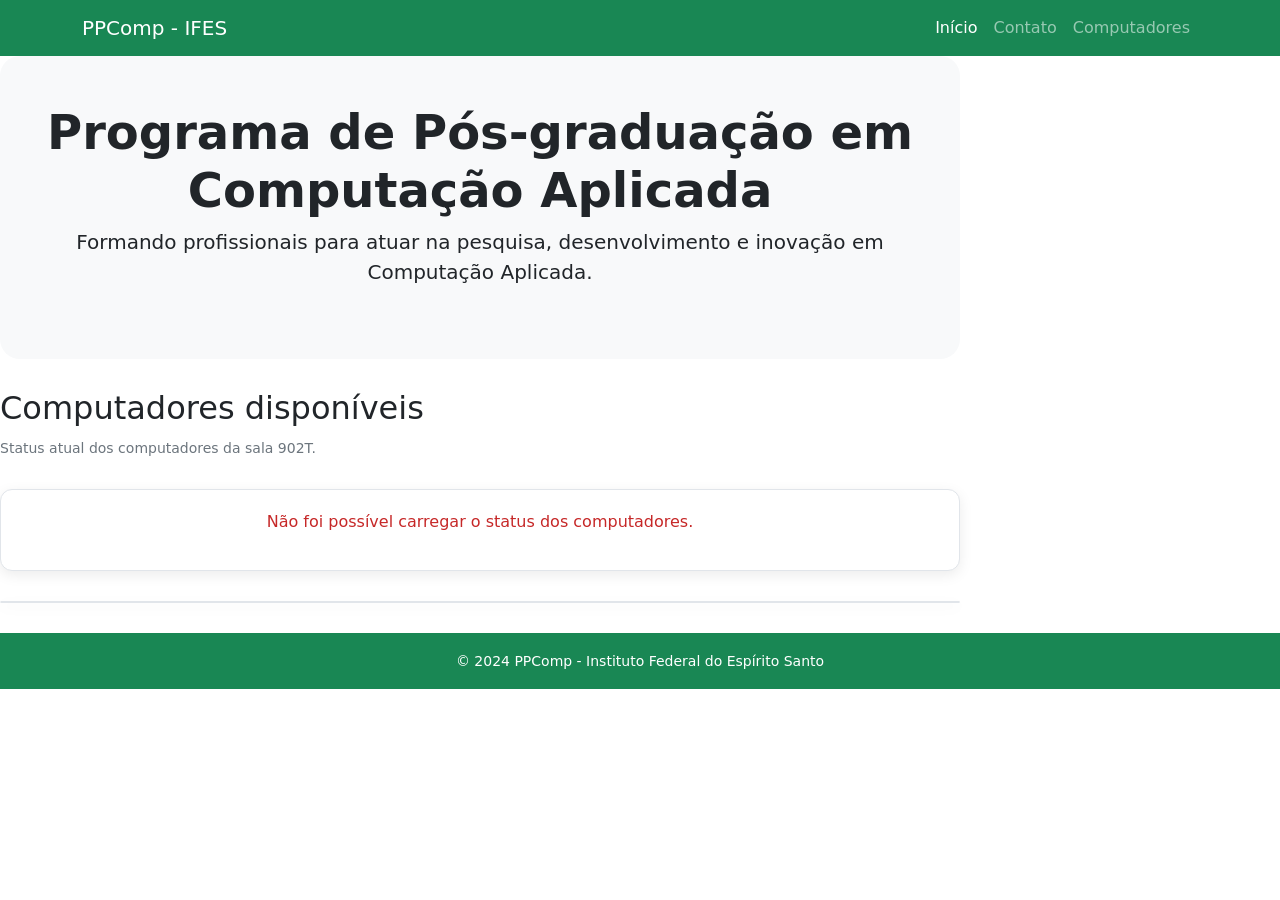
==== index.html @ d7c145d4 "Comentei os blocos anteriores e implementei a tabela de status dos computadores" ====
<!DOCTYPE html>
<html lang="pt-br">
<head>
    <meta charset="UTF-8">
    <meta name="viewport" content="width=device-width, initial-scale=1">
    <title>PPComp - Programa de Pós-graduação em Computação Aplicada</title>
    <link href="https://cdn.jsdelivr.net/npm/bootstrap@5.3.2/dist/css/bootstrap.min.css" rel="stylesheet">
    <link rel="stylesheet" href="style.css">
    <script src="scrips.js"></script>
</head>
<body>
    <!-- Navbar -->
    <nav class="navbar navbar-expand-lg navbar-dark bg-success">
        <div class="container">
            <a class="navbar-brand" href="#">
                <!-- <img src="https://ifes.edu.br/images/ifes_logo_branco.png" alt="IFES" height="32" class="me-2"> -->
                PPComp - IFES
            </a>
            <button class="navbar-toggler" type="button" data-bs-toggle="collapse" data-bs-target="#navbarNav">
                <span class="navbar-toggler-icon"></span>
            </button>
            <div class="collapse navbar-collapse" id="navbarNav">
                <ul class="navbar-nav ms-auto">
                    <li class="nav-item"><a class="nav-link active" href="#">Início</a></li>
                    <!-- <li class="nav-item"><a class="nav-link" href="#sobre">Sobre</a></li> -->
                    <!-- <li class="nav-item"><a class="nav-link" href="#docentes">Docentes</a></li> -->
                    <li class="nav-item"><a class="nav-link" href="#contato">Contato</a></li>
                    <li class="nav-item"><a class="nav-link" href="#computadores">Computadores</a></li>
                </ul>
            </div>
        </div>
    </nav>

    <!-- Hero Section -->
    <section class="bg-light py-5 text-center">
        <div class="container">
            <h1 class="display-5 fw-bold">Programa de Pós-graduação em Computação Aplicada</h1>
            <p class="lead mb-4">Formando profissionais para atuar na pesquisa, desenvolvimento e inovação em Computação Aplicada.</p>
            <!-- <a href="#sobre" class="btn btn-success btn-lg">Saiba Mais</a> -->
        </div>
    </section>

    <!-- Sobre -->
    <!-- <section id="sobre" class="py-5">
        <div class="container">
            <div class="row align-items-center">
                <div class="col-md-6 mb-4 mb-md-0">
                    <img src="https://www.ifes.edu.br/images/ifes_campus_vitoria.jpg" alt="Campus IFES" class="img-fluid rounded shadow">
                </div>
                <div class="col-md-6">
                    <h2>Sobre o PPComp</h2>
                    <p>O Programa de Pós-graduação em Computação Aplicada (PPComp) do Instituto Federal do Espírito Santo visa formar mestres capazes de atuar em pesquisa, desenvolvimento e inovação em áreas estratégicas da Computação Aplicada.</p>
                    <ul>
                        <li>Corpo docente qualificado</li>
                        <li>Linhas de pesquisa inovadoras</li>
                        <li>Infraestrutura moderna</li>
                        <li>Parcerias com empresas e instituições</li>
                    </ul>
                </div>
            </div>
        </div>
    </section> -->

    <!-- Docentes -->
    <!-- <section id="docentes" class="py-5 bg-light">
        <div class="container">
            <h2 class="mb-4 text-center">Docentes</h2>
            <div class="row row-cols-1 row-cols-md-3 g-4">
                <div class="col">
                    <div class="card h-100 text-center">
                        <img src="https://randomuser.me/api/portraits/men/32.jpg" class="card-img-top mx-auto mt-3 rounded-circle" alt="Docente 1" style="width: 100px; height: 100px; object-fit: cover;">
                        <div class="card-body">
                            <h5 class="card-title">Prof. Dr. João Silva</h5>
                            <p class="card-text">Inteligência Artificial, Aprendizado de Máquina</p>
                        </div>
                    </div>
                </div>
                <div class="col">
                    <div class="card h-100 text-center">
                        <img src="https://randomuser.me/api/portraits/women/44.jpg" class="card-img-top mx-auto mt-3 rounded-circle" alt="Docente 2" style="width: 100px; height: 100px; object-fit: cover;">
                        <div class="card-body">
                            <h5 class="card-title">Profa. Dra. Maria Souza</h5>
                            <p class="card-text">Computação Aplicada à Educação, Interação Humano-Computador</p>
                        </div>
                    </div>
                </div>
                <div class="col">
                    <div class="card h-100 text-center">
                        <img src="https://randomuser.me/api/portraits/men/54.jpg" class="card-img-top mx-auto mt-3 rounded-circle" alt="Docente 3" style="width: 100px; height: 100px; object-fit: cover;">
                        <div class="card-body">
                            <h5 class="card-title">Prof. Dr. Carlos Lima</h5>
                            <p class="card-text">Sistemas Distribuídos, Computação em Nuvem</p>
                        </div>
                    </div>
                </div>
            </div>
        </div>
    </section> -->

    <!-- Contato -->
    <!-- <section id="contato" class="py-5">
        <div class="container">
            <h2 class="mb-4 text-center">Contato</h2>
            <div class="row justify-content-center">
                <h3>ppcomp.ifes@gmail.com</h3>
                <div class="col-md-6">
                    <form>
                        <div class="mb-3">
                            <label for="nome" class="form-label">Nome</label>
                            <input type="text" class="form-control" id="nome" required>
                        </div>
                        <div class="mb-3">
                            <label for="email" class="form-label">E-mail</label>
                            <input type="email" class="form-control" id="email" required>
                        </div>
                        <div class="mb-3">
                            <label for="mensagem" class="form-label">Mensagem</label>
                            <textarea class="form-control" id="mensagem" rows="4" required></textarea>
                        </div>
                        <button type="submit" class="btn btn-success">Enviar</button>
                    </form>
                </div>
            </div>
        </div>
    </section> -->
    <section>
        <h2 class="machines-table-title">
            Computadores disponíveis
        </h2>

        <p class="machines-table-subtitle">
            Status atual dos computadores da sala 902T.
        </p>

        <div class="machines-table-container">
            <table id="machines-table">
                <thead></thead>
                <tbody></tbody>
            </table>
        </div>
        <div class="machines-table-status" id="summary-table-container">
            <table id="summary-table">
                <thead></thead>
                <tbody></tbody>
            </table>
        </div>
    </section>
    <!-- Footer -->
    <footer class="bg-success text-white text-center py-3">
        <div class="container">
            <small>&copy; 2024 PPComp - Instituto Federal do Espírito Santo</small>
        </div>
    </footer>

    <script src="https://cdn.jsdelivr.net/npm/bootstrap@5.3.2/dist/js/bootstrap.bundle.min.js"></script>
</body>
</html>
---- style.css ----
section{
    width: 75%;
    justify-self: center;
    border-radius: 20px;
}


/* ==============================
       CONTEÚDO PRINCIPAL
       ============================== */

    main {
        max-width: 1000px;
        margin: auto;
    }


    /* ==============================
       CÓDIGO
       ============================== */

    .code {
        font-family: 'Courier New', Courier, monospace;
        border: solid black 1px;
        background-color: lightgrey;
        max-width: 90%;
        margin: auto;
    }


    /* ==============================
       PRIMEIRA TABELA
       C1:J20
       ============================== */

    .machines-table-container {
        width: 100%;
        margin: 30px auto;
        overflow-x: auto;

        border: 1px solid #e1e5ea;
        border-radius: 12px;
        background: white;

        box-shadow: 0 4px 14px rgba(0, 0, 0, 0.08);
    }

    #machines-table {
        width: 100%;
        border-collapse: collapse;

        font-family: Arial, Helvetica, sans-serif;
        font-size: 14px;
    }

    #machines-table thead {
        background-color: #343a40;
        color: white;
    }

    #machines-table th {
        padding: 13px 9px;
        text-align: center;
        font-weight: 600;
        white-space: nowrap;
    }

    #machines-table td {
        padding: 11px 9px;
        text-align: center;

        border-top: 1px solid #e9ecef;
        border-left: none;
        border-right: none;

        white-space: nowrap;
    }

    #machines-table tbody tr {
        transition: background-color 0.15s ease;
    }

    #machines-table tbody tr:nth-child(even) {
        background-color: #fafbfc;
    }

    #machines-table tbody tr:hover {
        background-color: #f1f3f5;
    }


    /* ==============================
       STATUS "ATIVO"
       ============================== */

    #machines-table .status-active {
        color: #218838;
        background-color: #d5ffd5;
        font-weight: 600;
    }


    /* ==============================
       SEGUNDA TABELA
       A22:B26
       ============================== */

    #summary-table-container {
        width: 100%;
        margin: 30px auto;
        overflow-x: auto;

        border: 1px solid #e1e5ea;
        border-radius: 12px;
        background: white;

        box-shadow: 0 4px 14px rgba(0, 0, 0, 0.08);
    }

    #summary-table {
        width: 100%;
        border-collapse: collapse;

        font-family: Arial, Helvetica, sans-serif;
        font-size: 14px;

    }

    #summary-table thead {
        background-color: #343a40;
        color: white;
    }

    #summary-table th {
        padding: 13px 12px;
        text-align: center;
        font-weight: 600;
    }

    #summary-table td {
        padding: 11px 12px;
        text-align: center;

        border-top: 1px solid #e9ecef;
    }

    #summary-table tbody tr:nth-child(even) {
        background-color: #fafbfc;
    }

    #summary-table tbody tr:hover {
        background-color: #f1f3f5;
    }


    /* ==============================
       TÍTULOS
       ============================== */

    .machines-table-title {
        margin-top: 30px;
        margin-bottom: 10px;
    }

    .machines-table-subtitle {
        color: #6c757d;
        margin-bottom: 15px;
        font-size: 14px;
    }


    /* ==============================
       RESPONSIVIDADE
       ============================== */

    @media (max-width: 768px) {

        .machines-table-container,
        #summary-table-container {
            margin-left: 0;
            margin-right: 0;
            border-radius: 8px;
        }

        #machines-table,
        #summary-table {
            font-size: 13px;
        }

        #machines-table th,
        #machines-table td,
        #summary-table th,
        #summary-table td {
            padding: 9px 10px;
        }
    }
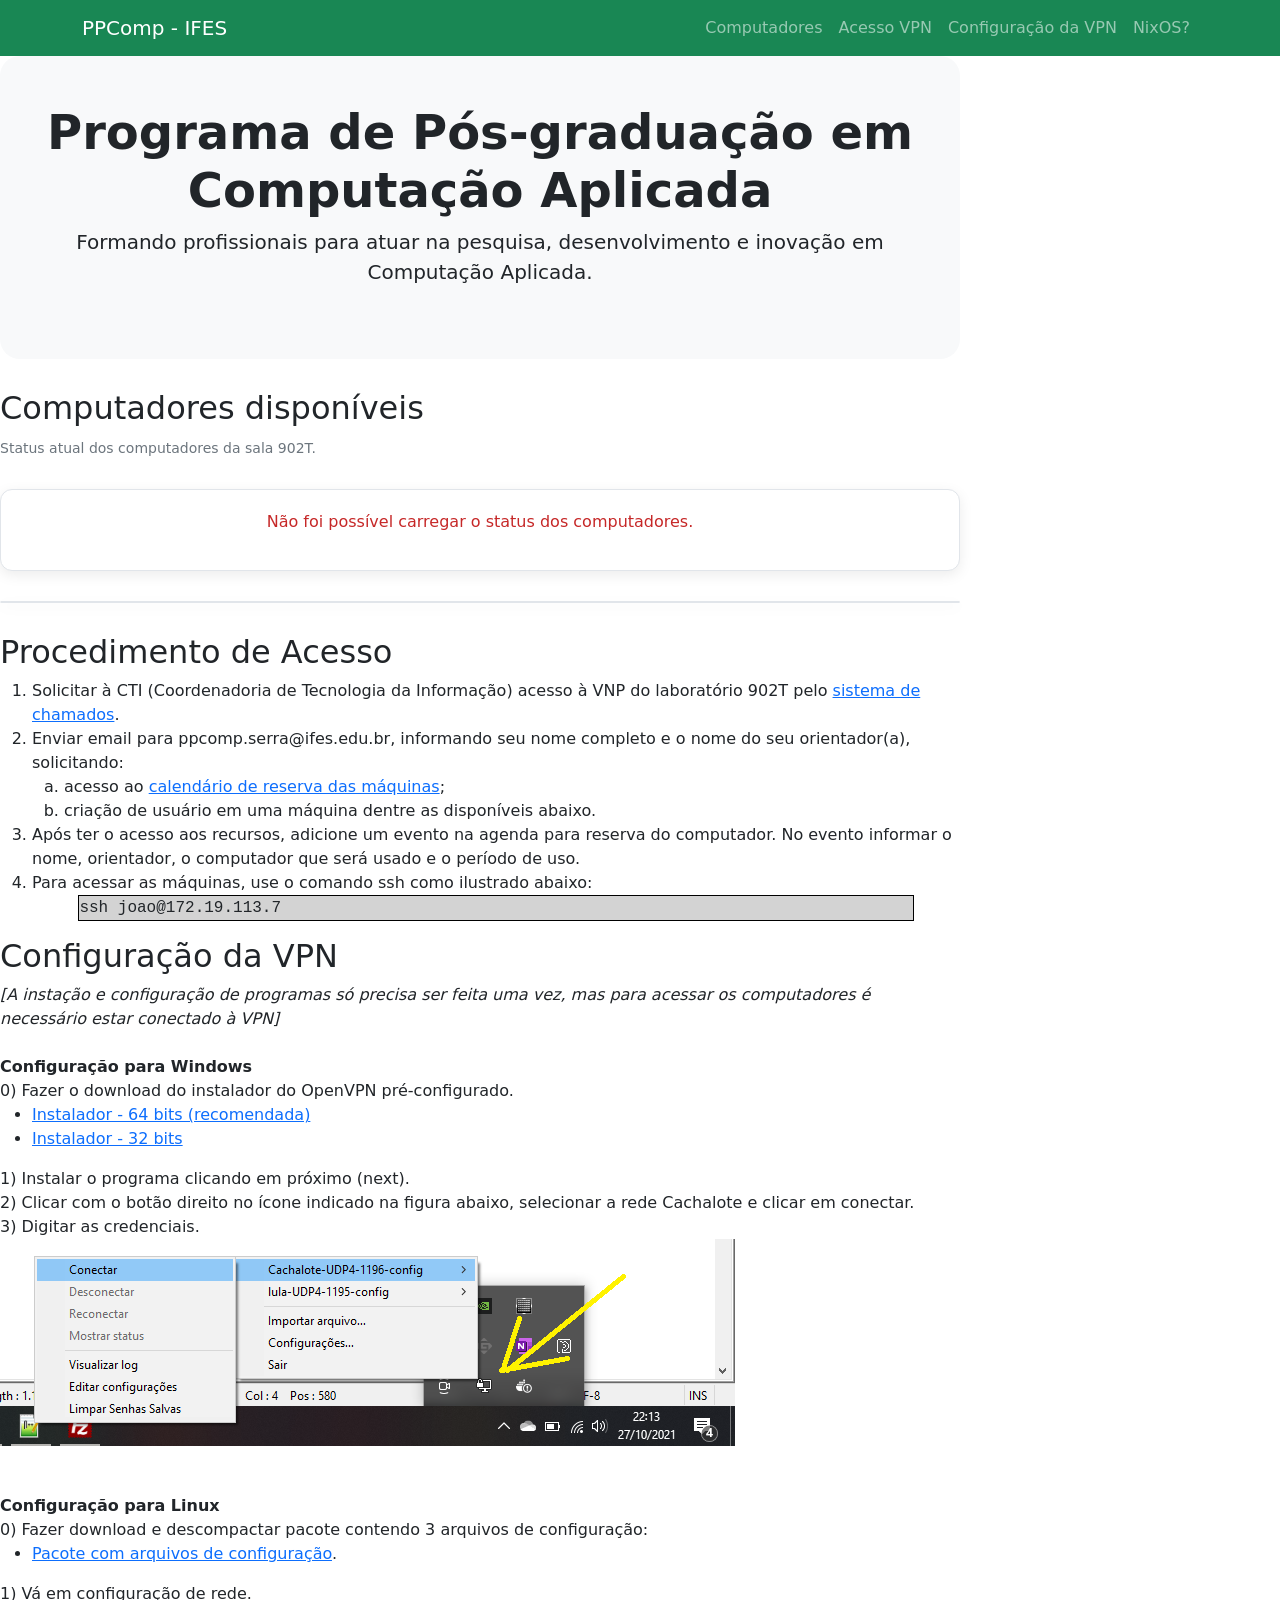
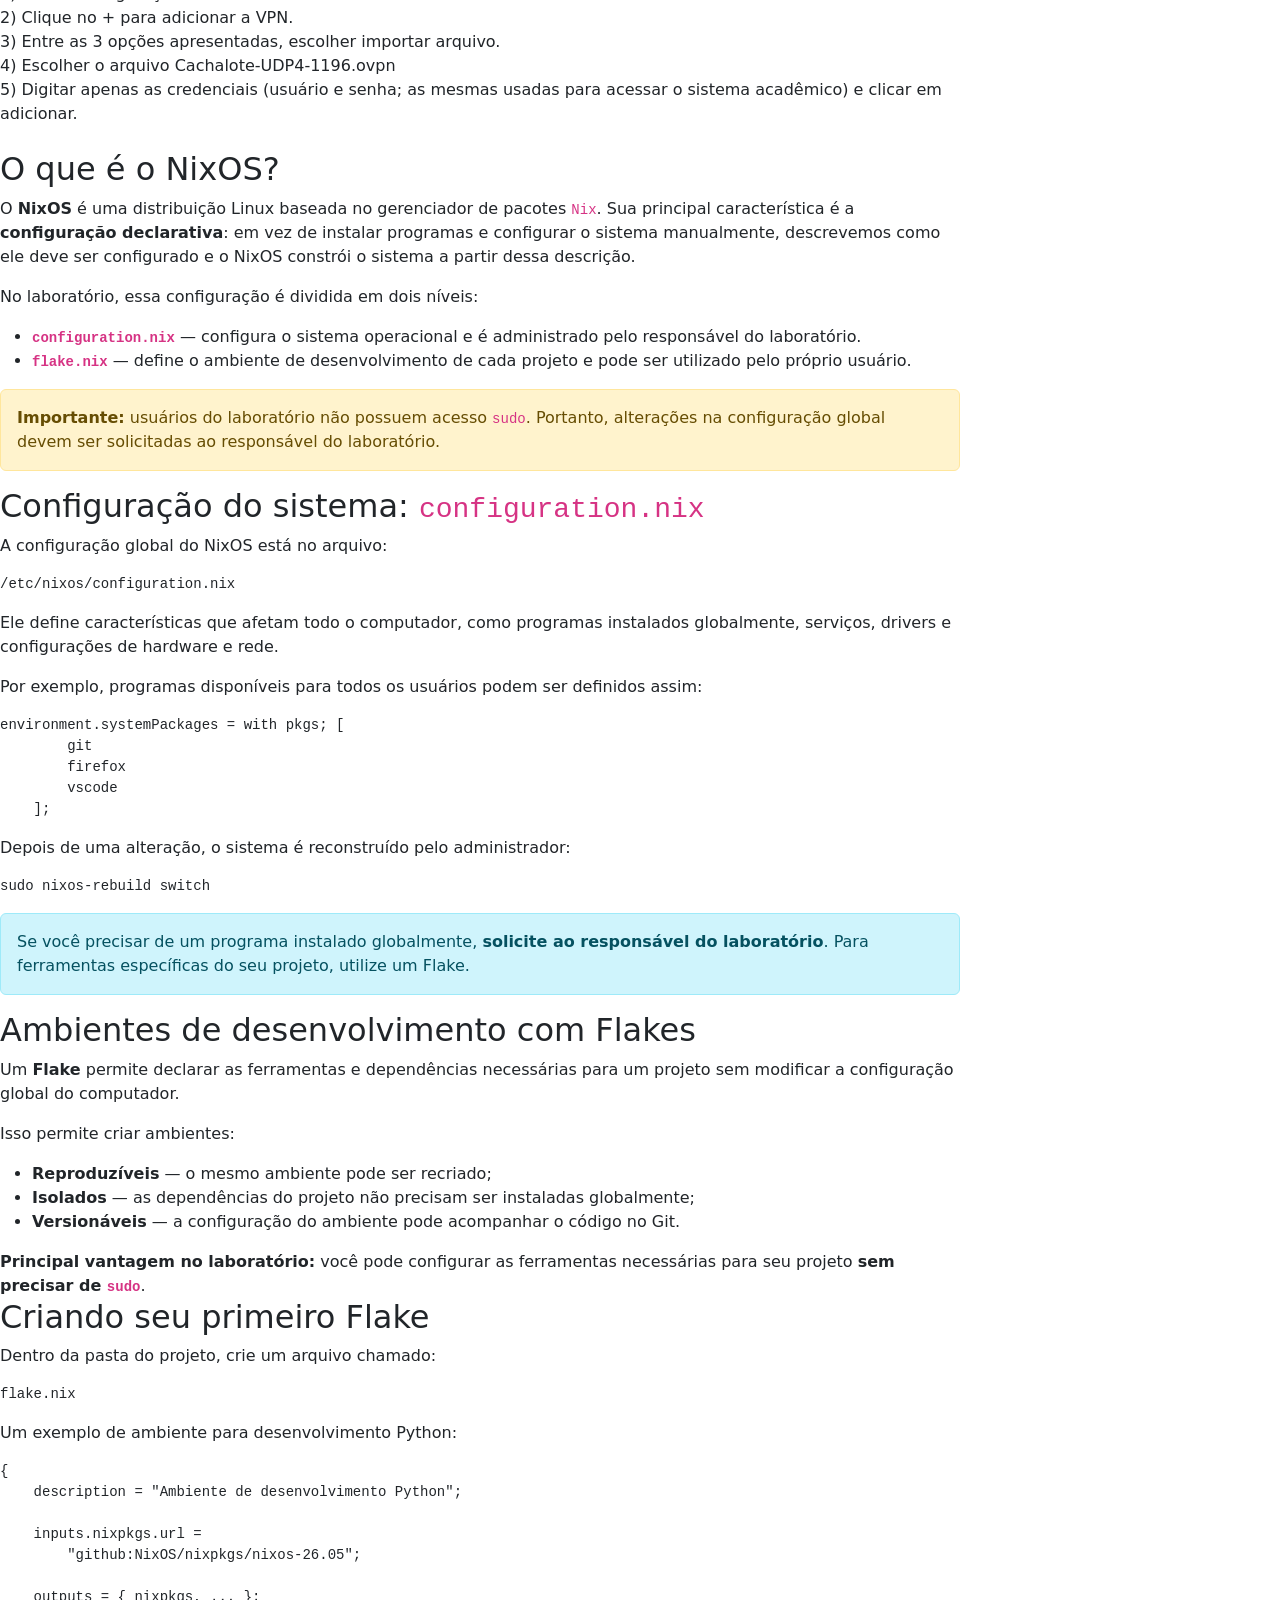
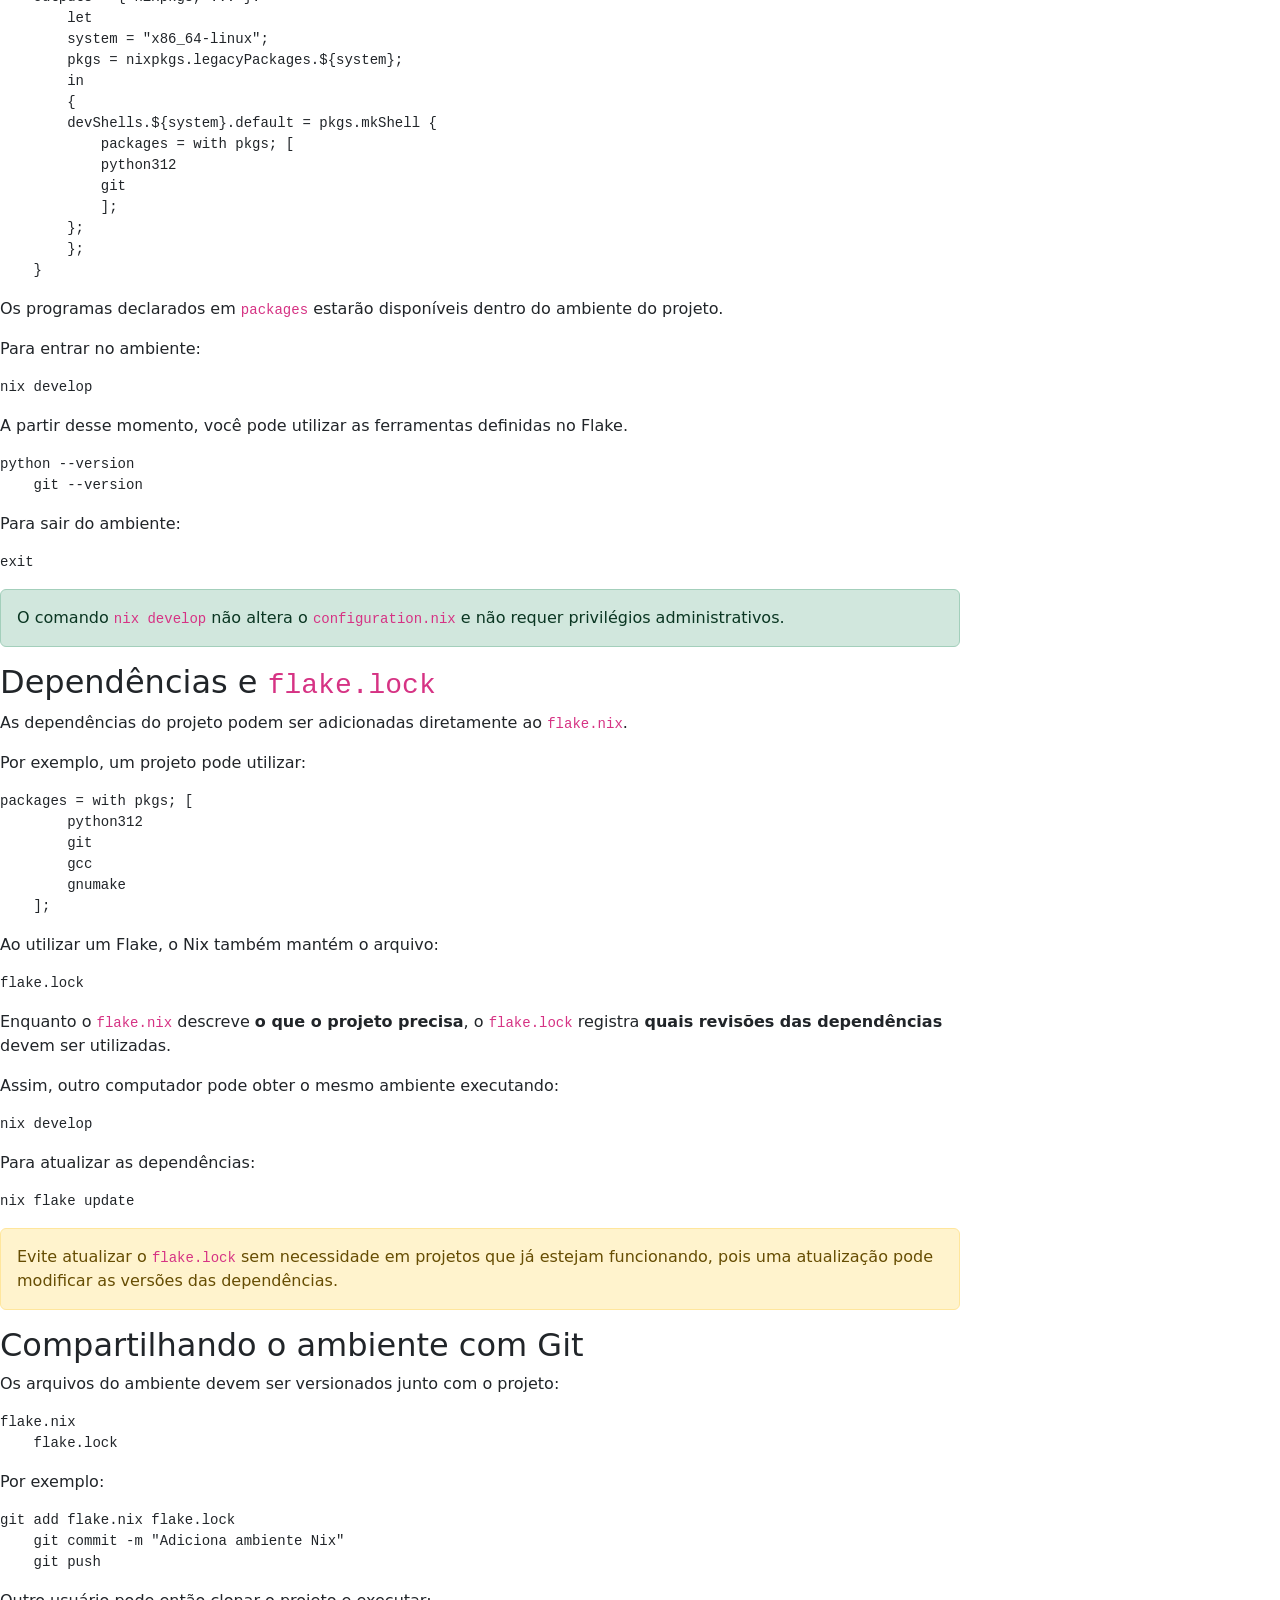
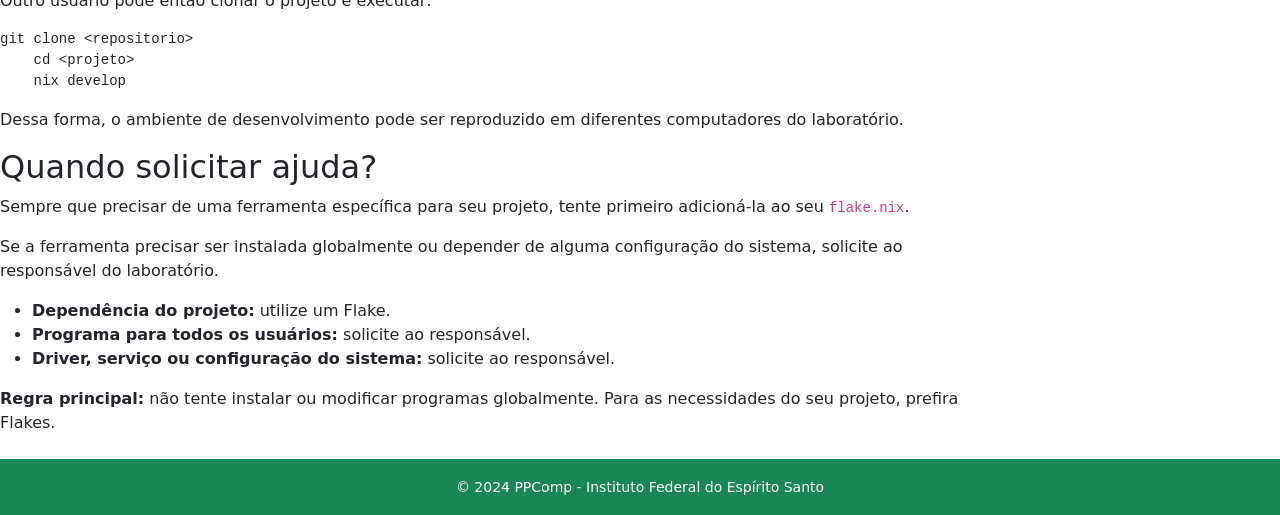
==== commit ddb5f58e: "adição de arquivos e imagens ao repositório, adição procedimentos de acesso à VPN, configuração e tu" ====
--- a/index.html
+++ b/index.html
@@ -21,11 +21,14 @@
             </button>
             <div class="collapse navbar-collapse" id="navbarNav">
                 <ul class="navbar-nav ms-auto">
-                    <li class="nav-item"><a class="nav-link active" href="#">Início</a></li>
+                    <!-- <li class="nav-item"><a class="nav-link active" href="#">Início</a></li> -->
                     <!-- <li class="nav-item"><a class="nav-link" href="#sobre">Sobre</a></li> -->
                     <!-- <li class="nav-item"><a class="nav-link" href="#docentes">Docentes</a></li> -->
-                    <li class="nav-item"><a class="nav-link" href="#contato">Contato</a></li>
-                    <li class="nav-item"><a class="nav-link" href="#computadores">Computadores</a></li>
+                    <!-- <li class="nav-item"><a class="nav-link" href="#contato">Contato</a></li> -->
+                    <li class="nav-item"><a class="nav-link" href="#status">Computadores</a></li>
+                    <li class="nav-item"><a class="nav-link" href="#acesso_vpn">Acesso VPN</a></li>
+                    <li class="nav-item"><a class="nav-link" href="#configuração_vpn">Configuração da VPN</a></li>
+                    <li class="nav-item"><a class="nav-link" href="#NixOS">NixOS?</a></li>
                 </ul>
             </div>
         </div>
@@ -123,7 +126,7 @@
             </div>
         </div>
     </section> -->
-    <section>
+    <section id="status">
         <h2 class="machines-table-title">
             Computadores disponíveis
         </h2>
@@ -145,6 +148,380 @@
             </table>
         </div>
     </section>
+
+    <section id="acesso_vpn">
+        <div class="row">
+            <div class="col-md-12">
+                <h2> Procedimento de Acesso </h2>
+                <ol>
+                    <li>Solicitar à CTI (Coordenadoria de Tecnologia da Informação) acesso à VNP do
+                        laboratório 902T pelo <a href="https://helpdesk.serra.ifes.edu.br/">sistema de
+                            chamados</a>.</li>
+                    <li>Enviar email para ppcomp.serra@ifes.edu.br, informando seu nome completo e o nome do
+                        seu orientador(a), solicitando:
+                        <ol style="list-style-type: lower-alpha">
+                            <li>acesso ao <a href="https://calendar.google.com/calendar/u/0?cid=azRyM2hwcWE0OWlzaHU0c3ZwbjljOTFrbXNAZ3JvdXAuY2FsZW5kYXIuZ29vZ2xlLmNvbQ">calendário de reserva das máquinas</a>;</li>
+                            <li>criação de usuário em uma máquina dentre as disponíveis abaixo.</li>
+                        </ol>
+                    </li>
+                    <li>Após ter o acesso aos recursos, adicione um evento na agenda para reserva do computador.
+                        No evento informar o nome, orientador, o computador que será usado e o período de uso.</li>
+                    <li>Para acessar as máquinas, use o comando ssh como ilustrado abaixo: <br>
+                        <div class="code">
+                            ssh joao@172.19.113.7
+                        </div>
+                    </li>
+                </ol>
+            </div>
+        </div>
+    </section>
+
+    <section id="configuração_vpn">
+        <div class="row">
+            <div class="col-md-12">
+                <h2> Configuração da VPN </h2>
+                <i>[A instação e configuração de programas só precisa ser feita uma vez, mas para acessar os
+                    computadores é
+                    necessário estar conectado à VPN]</i>
+                <br>
+                <br>
+                <b> Configuração para Windows </b> <br>
+                0) Fazer o download do instalador do OpenVPN pré-configurado. <br>
+                <ul>
+                    <li><a href="files/openvpn-Cachalote-UDP4-1196-install-2.5.2-I601-amd64.exe">Instalador
+                            -
+                            64 bits (recomendada)</a></li>
+                    <li><a href="files/openvpn-Cachalote-UDP4-1196-install-2.5.2-I601-x86.exe">Instalador
+                            -
+                            32 bits</a></li>
+                </ul>
+                1) Instalar o programa clicando em próximo (next). <br>
+                2) Clicar com o botão direito no ícone indicado na figura abaixo, selecionar a rede
+                Cachalote e clicar em
+                conectar. <br>
+                3) Digitar as credenciais. <br>
+                <img src="images/conexao-openvpn.png"> <br>
+            </div>
+        </div>
+
+        <br>
+        <br>
+
+        <div class="row">
+            <div class="col-md-12">
+                <b> Configuração para Linux </b> <br>
+                0) Fazer download e descompactar pacote contendo 3 arquivos de configuração: <br>
+                <ul>
+                    <li><a href="files/OpenVPN%20Lab%20902T.7z">Pacote com arquivos de
+                            configuração</a>. </li>
+                </ul>
+                1) Vá em configuração de rede. <br>
+                2) Clique no + para adicionar a VPN. <br>
+                3) Entre as 3 opções apresentadas, escolher importar arquivo. <br>
+                4) Escolher o arquivo Cachalote-UDP4-1196.ovpn <br>
+                5) Digitar apenas as credenciais (usuário e senha; as mesmas usadas para acessar o sistema
+                acadêmico) e clicar
+                em adicionar. <br>
+            </div>
+        </div>
+        <br>
+    </section>
+
+    <section id="NixOS">
+        <h2>O que é o NixOS?</h2>
+
+        <p>
+            O <strong>NixOS</strong> é uma distribuição Linux baseada no
+            gerenciador de pacotes <code>Nix</code>. Sua principal característica
+            é a <strong>configuração declarativa</strong>: em vez de instalar
+            programas e configurar o sistema manualmente, descrevemos como ele
+            deve ser configurado e o NixOS constrói o sistema a partir dessa
+            descrição.
+        </p>
+
+        <p>
+            No laboratório, essa configuração é dividida em dois níveis:
+        </p>
+
+        <ul>
+            <li>
+                <strong><code>configuration.nix</code></strong> —
+                configura o sistema operacional e é administrado pelo responsável
+                do laboratório.
+            </li>
+
+            <li>
+                <strong><code>flake.nix</code></strong> —
+                define o ambiente de desenvolvimento de cada projeto e pode ser
+                utilizado pelo próprio usuário.
+            </li>
+        </ul>
+
+        <div class="alert alert-warning">
+            <strong>Importante:</strong>
+            usuários do laboratório não possuem acesso <code>sudo</code>.
+            Portanto, alterações na configuração global devem ser solicitadas
+            ao responsável do laboratório.
+        </div>
+    </section>
+
+
+    <section>
+        <h2>Configuração do sistema: <code>configuration.nix</code></h2>
+
+        <p>
+            A configuração global do NixOS está no arquivo:
+        </p>
+
+        <pre><code>/etc/nixos/configuration.nix</code></pre>
+
+        <p>
+            Ele define características que afetam todo o computador, como
+            programas instalados globalmente, serviços, drivers e configurações
+            de hardware e rede.
+        </p>
+
+        <p>
+            Por exemplo, programas disponíveis para todos os usuários podem ser
+            definidos assim:
+        </p>
+
+        <pre><code>environment.systemPackages = with pkgs; [
+        git
+        firefox
+        vscode
+    ];</code></pre>
+
+        <p>
+            Depois de uma alteração, o sistema é reconstruído pelo administrador:
+        </p>
+
+        <pre><code>sudo nixos-rebuild switch</code></pre>
+
+        <div class="alert alert-info">
+            Se você precisar de um programa instalado globalmente,
+            <strong>solicite ao responsável do laboratório</strong>.
+            Para ferramentas específicas do seu projeto, utilize um Flake.
+        </div>
+    </section>
+
+
+    <section>
+        <h2>Ambientes de desenvolvimento com Flakes</h2>
+
+        <p>
+            Um <strong>Flake</strong> permite declarar as ferramentas e
+            dependências necessárias para um projeto sem modificar a configuração
+            global do computador.
+        </p>
+
+        <p>
+            Isso permite criar ambientes:
+        </p>
+
+        <ul>
+            <li><strong>Reproduzíveis</strong> — o mesmo ambiente pode ser recriado;</li>
+            <li><strong>Isolados</strong> — as dependências do projeto não precisam ser instaladas globalmente;</li>
+            <li><strong>Versionáveis</strong> — a configuração do ambiente pode acompanhar o código no Git.</li>
+        </ul>
+
+        <div class="key-point">
+            <strong>Principal vantagem no laboratório:</strong>
+            você pode configurar as ferramentas necessárias para seu projeto
+            <strong>sem precisar de <code>sudo</code></strong>.
+        </div>
+    </section>
+
+
+    <section>
+        <h2>Criando seu primeiro Flake</h2>
+
+        <p>
+            Dentro da pasta do projeto, crie um arquivo chamado:
+        </p>
+
+        <pre><code>flake.nix</code></pre>
+
+        <p>
+            Um exemplo de ambiente para desenvolvimento Python:
+        </p>
+
+        <pre><code>{
+    description = "Ambiente de desenvolvimento Python";
+
+    inputs.nixpkgs.url =
+        "github:NixOS/nixpkgs/nixos-26.05";
+
+    outputs = { nixpkgs, ... }:
+        let
+        system = "x86_64-linux";
+        pkgs = nixpkgs.legacyPackages.${system};
+        in
+        {
+        devShells.${system}.default = pkgs.mkShell {
+            packages = with pkgs; [
+            python312
+            git
+            ];
+        };
+        };
+    }</code></pre>
+
+        <p>
+            Os programas declarados em <code>packages</code> estarão disponíveis
+            dentro do ambiente do projeto.
+        </p>
+
+        <p>
+            Para entrar no ambiente:
+        </p>
+
+        <pre><code>nix develop</code></pre>
+
+        <p>
+            A partir desse momento, você pode utilizar as ferramentas definidas
+            no Flake.
+        </p>
+
+        <pre><code>python --version
+    git --version</code></pre>
+
+        <p>
+            Para sair do ambiente:
+        </p>
+
+        <pre><code>exit</code></pre>
+
+        <div class="alert alert-success">
+            O comando <code>nix develop</code> não altera o
+            <code>configuration.nix</code> e não requer privilégios administrativos.
+        </div>
+    </section>
+
+
+    <section>
+        <h2>Dependências e <code>flake.lock</code></h2>
+
+        <p>
+            As dependências do projeto podem ser adicionadas diretamente ao
+            <code>flake.nix</code>.
+        </p>
+
+        <p>
+            Por exemplo, um projeto pode utilizar:
+        </p>
+
+        <pre><code>packages = with pkgs; [
+        python312
+        git
+        gcc
+        gnumake
+    ];</code></pre>
+
+        <p>
+            Ao utilizar um Flake, o Nix também mantém o arquivo:
+        </p>
+
+        <pre><code>flake.lock</code></pre>
+
+        <p>
+            Enquanto o <code>flake.nix</code> descreve <strong>o que o projeto
+            precisa</strong>, o <code>flake.lock</code> registra
+            <strong>quais revisões das dependências</strong> devem ser utilizadas.
+        </p>
+
+        <p>
+            Assim, outro computador pode obter o mesmo ambiente executando:
+        </p>
+
+        <pre><code>nix develop</code></pre>
+
+        <p>
+            Para atualizar as dependências:
+        </p>
+
+        <pre><code>nix flake update</code></pre>
+
+        <div class="alert alert-warning">
+            Evite atualizar o <code>flake.lock</code> sem necessidade em projetos
+            que já estejam funcionando, pois uma atualização pode modificar as
+            versões das dependências.
+        </div>
+    </section>
+
+
+    <section>
+        <h2>Compartilhando o ambiente com Git</h2>
+
+        <p>
+            Os arquivos do ambiente devem ser versionados junto com o projeto:
+        </p>
+
+        <pre><code>flake.nix
+    flake.lock</code></pre>
+
+        <p>
+            Por exemplo:
+        </p>
+
+        <pre><code>git add flake.nix flake.lock
+    git commit -m "Adiciona ambiente Nix"
+    git push</code></pre>
+
+        <p>
+            Outro usuário pode então clonar o projeto e executar:
+        </p>
+
+        <pre><code>git clone &lt;repositorio&gt;
+    cd &lt;projeto&gt;
+    nix develop</code></pre>
+
+        <p>
+            Dessa forma, o ambiente de desenvolvimento pode ser reproduzido em
+            diferentes computadores do laboratório.
+        </p>
+    </section>
+
+
+    <section>
+        <h2>Quando solicitar ajuda?</h2>
+
+        <p>
+            Sempre que precisar de uma ferramenta específica para seu projeto,
+            tente primeiro adicioná-la ao seu <code>flake.nix</code>.
+        </p>
+
+        <p>
+            Se a ferramenta precisar ser instalada globalmente ou depender de
+            alguma configuração do sistema, solicite ao responsável do laboratório.
+        </p>
+
+        <ul>
+            <li>
+                <strong>Dependência do projeto:</strong>
+                utilize um Flake.
+            </li>
+
+            <li>
+                <strong>Programa para todos os usuários:</strong>
+                solicite ao responsável.
+            </li>
+
+            <li>
+                <strong>Driver, serviço ou configuração do sistema:</strong>
+                solicite ao responsável.
+            </li>
+        </ul>
+
+        <div class="key-point">
+            <strong>Regra principal:</strong>
+            não tente instalar ou modificar programas globalmente.
+            Para as necessidades do seu projeto, prefira Flakes.
+        </div>
+        <br>
+    </section>
+
+
     <!-- Footer -->
     <footer class="bg-success text-white text-center py-3">
         <div class="container">
@@ -154,4 +531,4 @@
 
     <script src="https://cdn.jsdelivr.net/npm/bootstrap@5.3.2/dist/js/bootstrap.bundle.min.js"></script>
 </body>
-</html>
+</html>
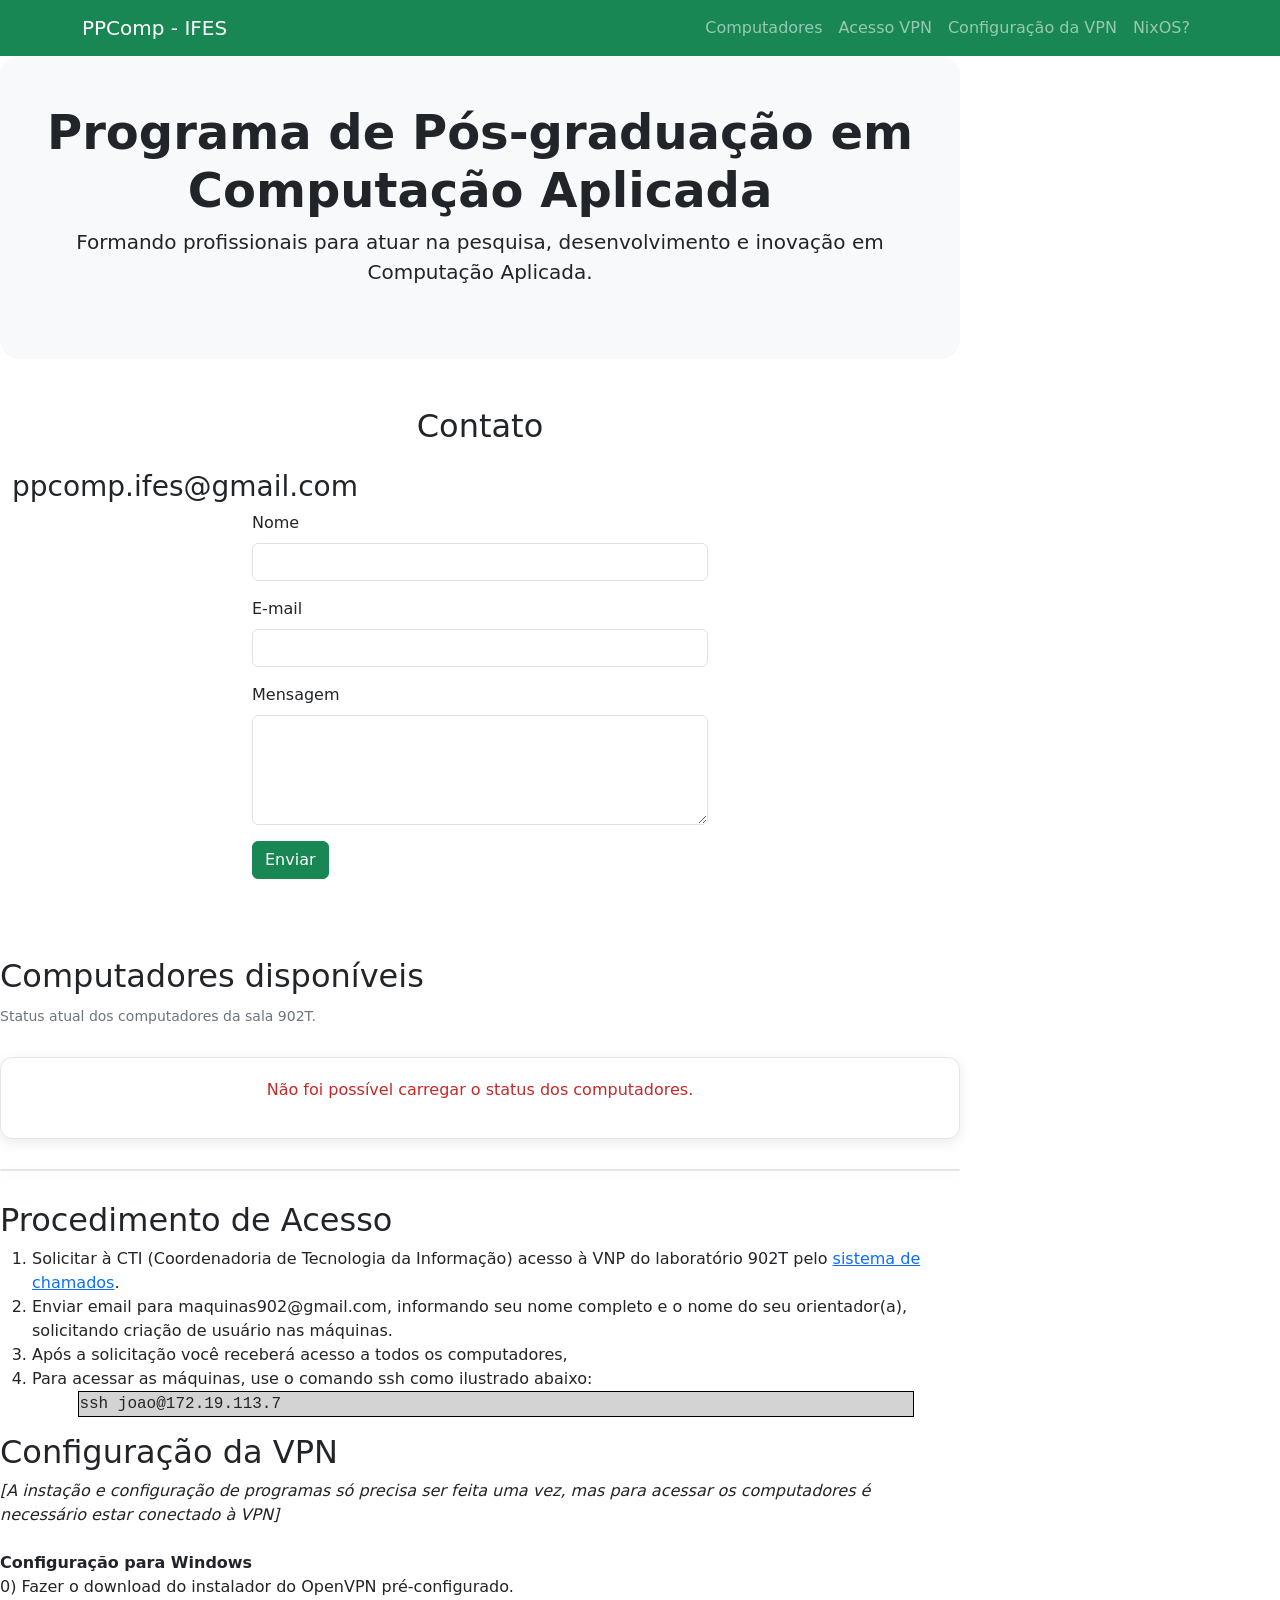
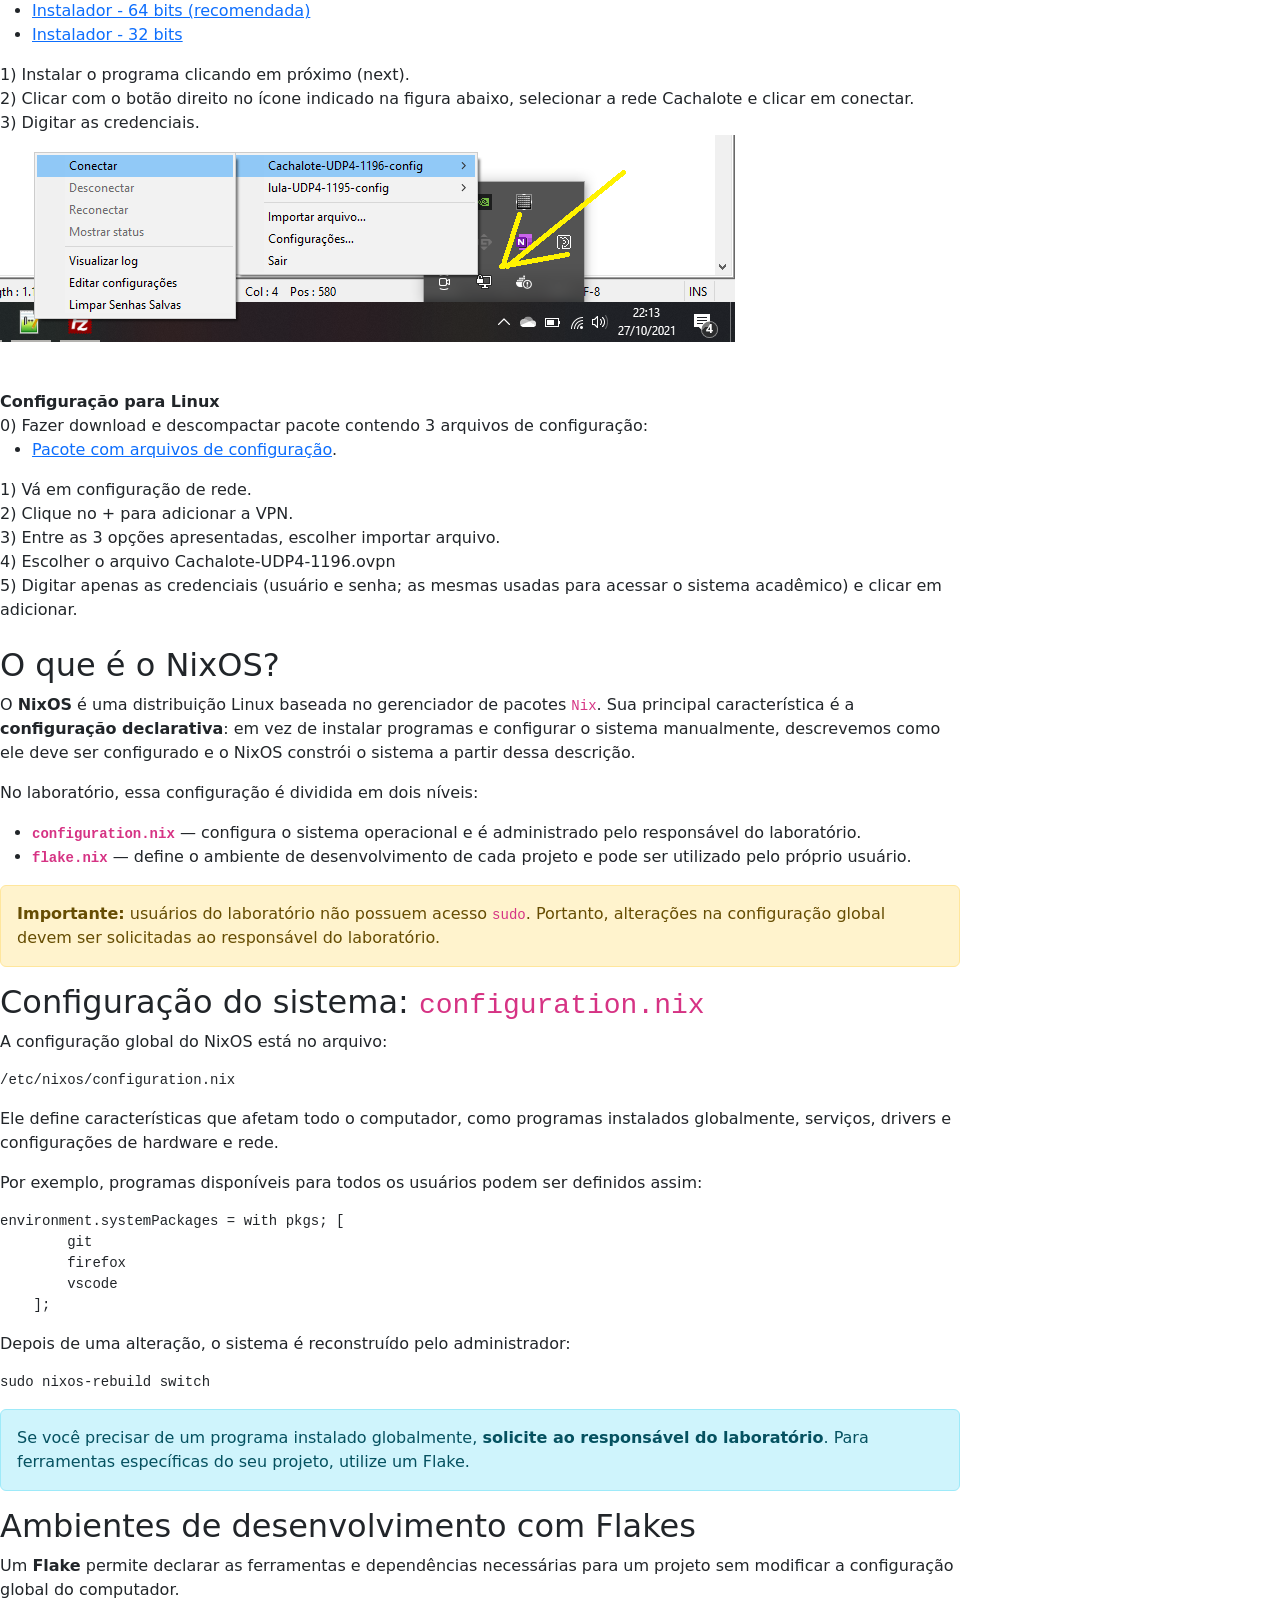
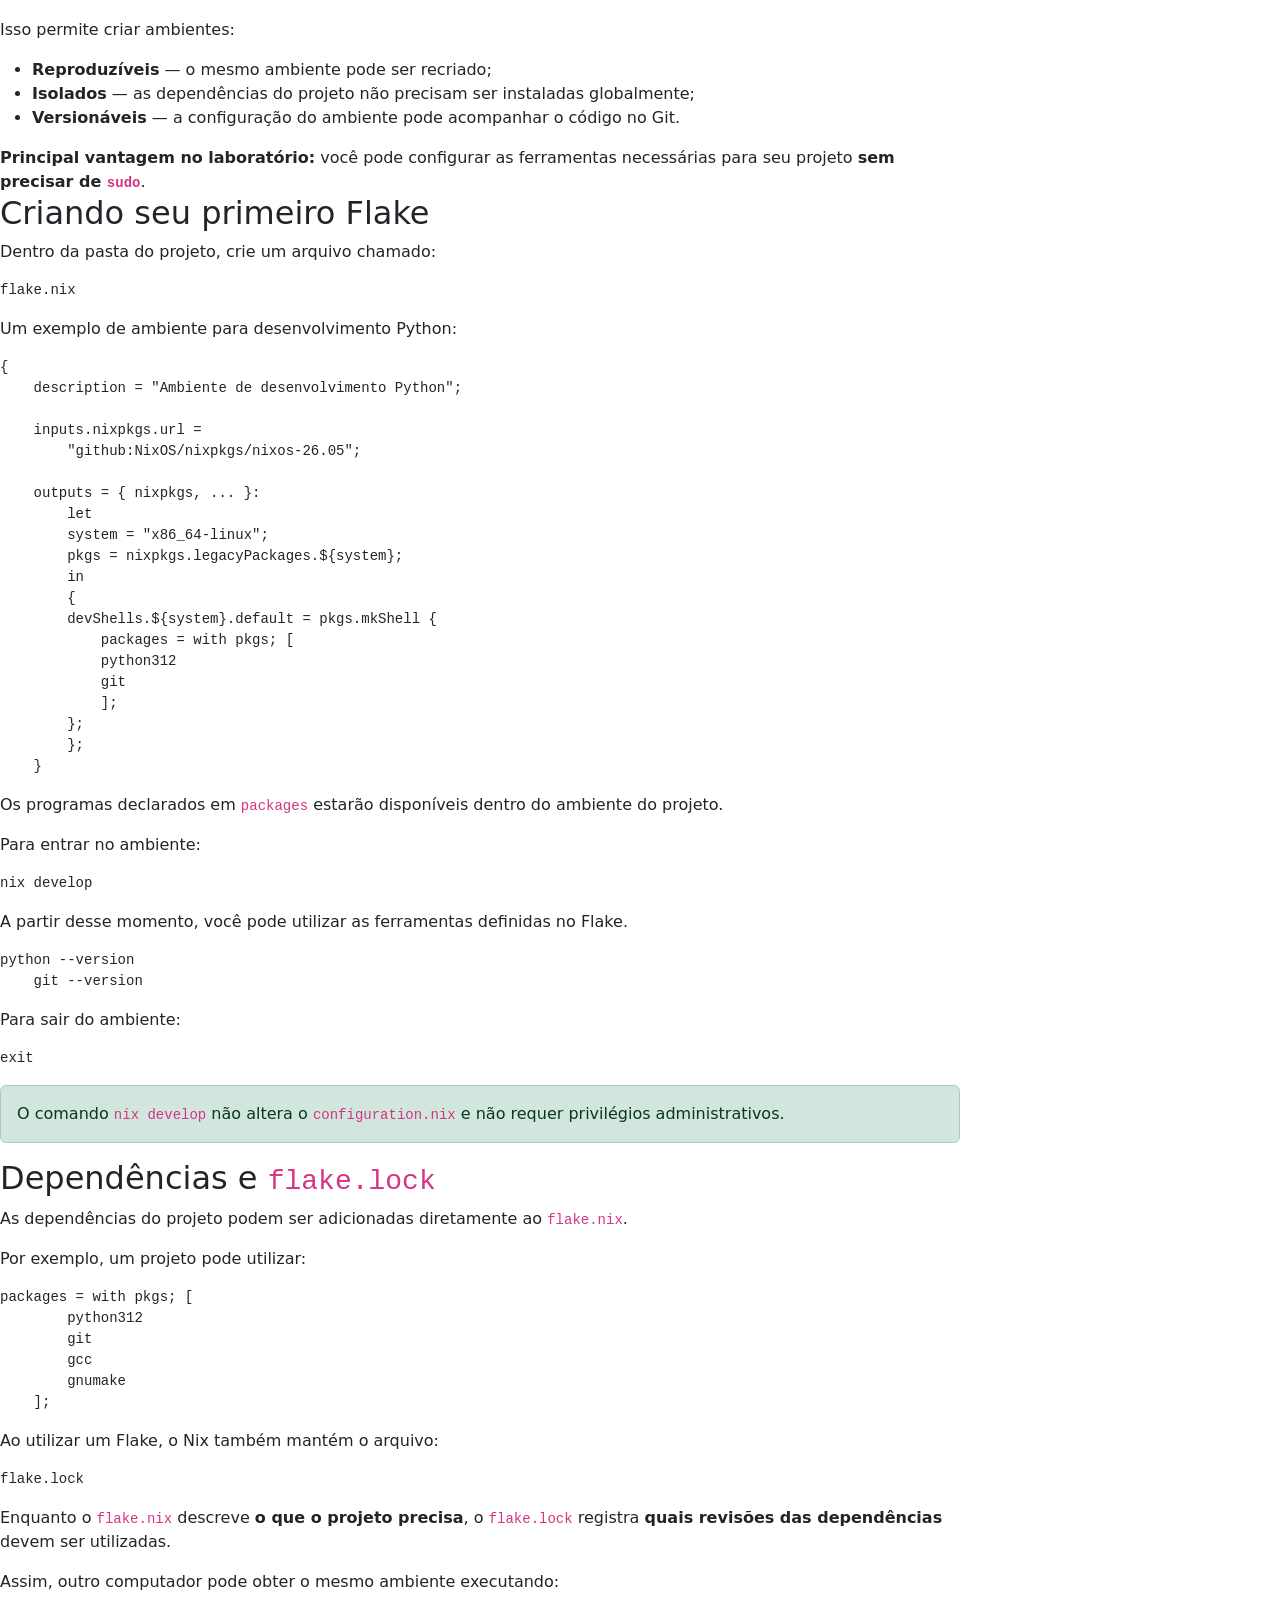
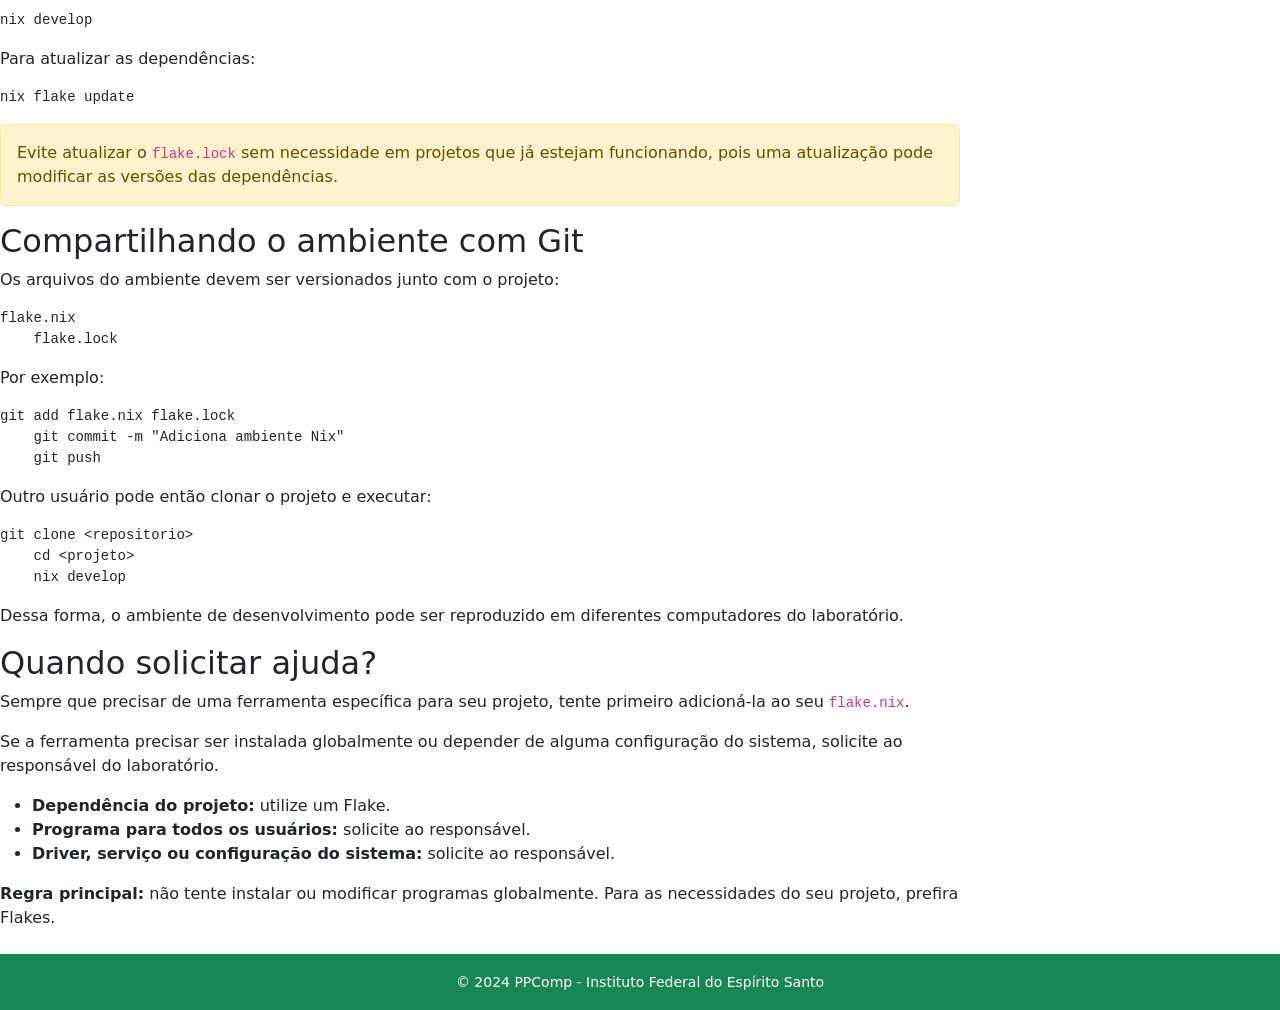
==== commit e12ac9a6: "atualização do 'Procedimento de Acesso'" ====
--- a/index.html
+++ b/index.html
@@ -101,7 +101,7 @@
     </section> -->
 
     <!-- Contato -->
-    <!-- <section id="contato" class="py-5">
+    <section id="contato" class="py-5">
         <div class="container">
             <h2 class="mb-4 text-center">Contato</h2>
             <div class="row justify-content-center">
@@ -125,7 +125,7 @@
                 </div>
             </div>
         </div>
-    </section> -->
+    </section>
     <section id="status">
         <h2 class="machines-table-title">
             Computadores disponíveis
@@ -157,15 +157,10 @@
                     <li>Solicitar à CTI (Coordenadoria de Tecnologia da Informação) acesso à VNP do
                         laboratório 902T pelo <a href="https://helpdesk.serra.ifes.edu.br/">sistema de
                             chamados</a>.</li>
-                    <li>Enviar email para ppcomp.serra@ifes.edu.br, informando seu nome completo e o nome do
-                        seu orientador(a), solicitando:
-                        <ol style="list-style-type: lower-alpha">
-                            <li>acesso ao <a href="https://calendar.google.com/calendar/u/0?cid=azRyM2hwcWE0OWlzaHU0c3ZwbjljOTFrbXNAZ3JvdXAuY2FsZW5kYXIuZ29vZ2xlLmNvbQ">calendário de reserva das máquinas</a>;</li>
-                            <li>criação de usuário em uma máquina dentre as disponíveis abaixo.</li>
-                        </ol>
+                    <li>Enviar email para maquinas902@gmail.com, informando seu nome completo e o nome do 
+                    seu orientador(a), solicitando criação de usuário nas máquinas.
                     </li>
-                    <li>Após ter o acesso aos recursos, adicione um evento na agenda para reserva do computador.
-                        No evento informar o nome, orientador, o computador que será usado e o período de uso.</li>
+                    <li>Após a solicitação você receberá acesso a todos os computadores,</li>
                     <li>Para acessar as máquinas, use o comando ssh como ilustrado abaixo: <br>
                         <div class="code">
                             ssh joao@172.19.113.7
@@ -531,4 +526,4 @@
 
     <script src="https://cdn.jsdelivr.net/npm/bootstrap@5.3.2/dist/js/bootstrap.bundle.min.js"></script>
 </body>
-</html>+</html>
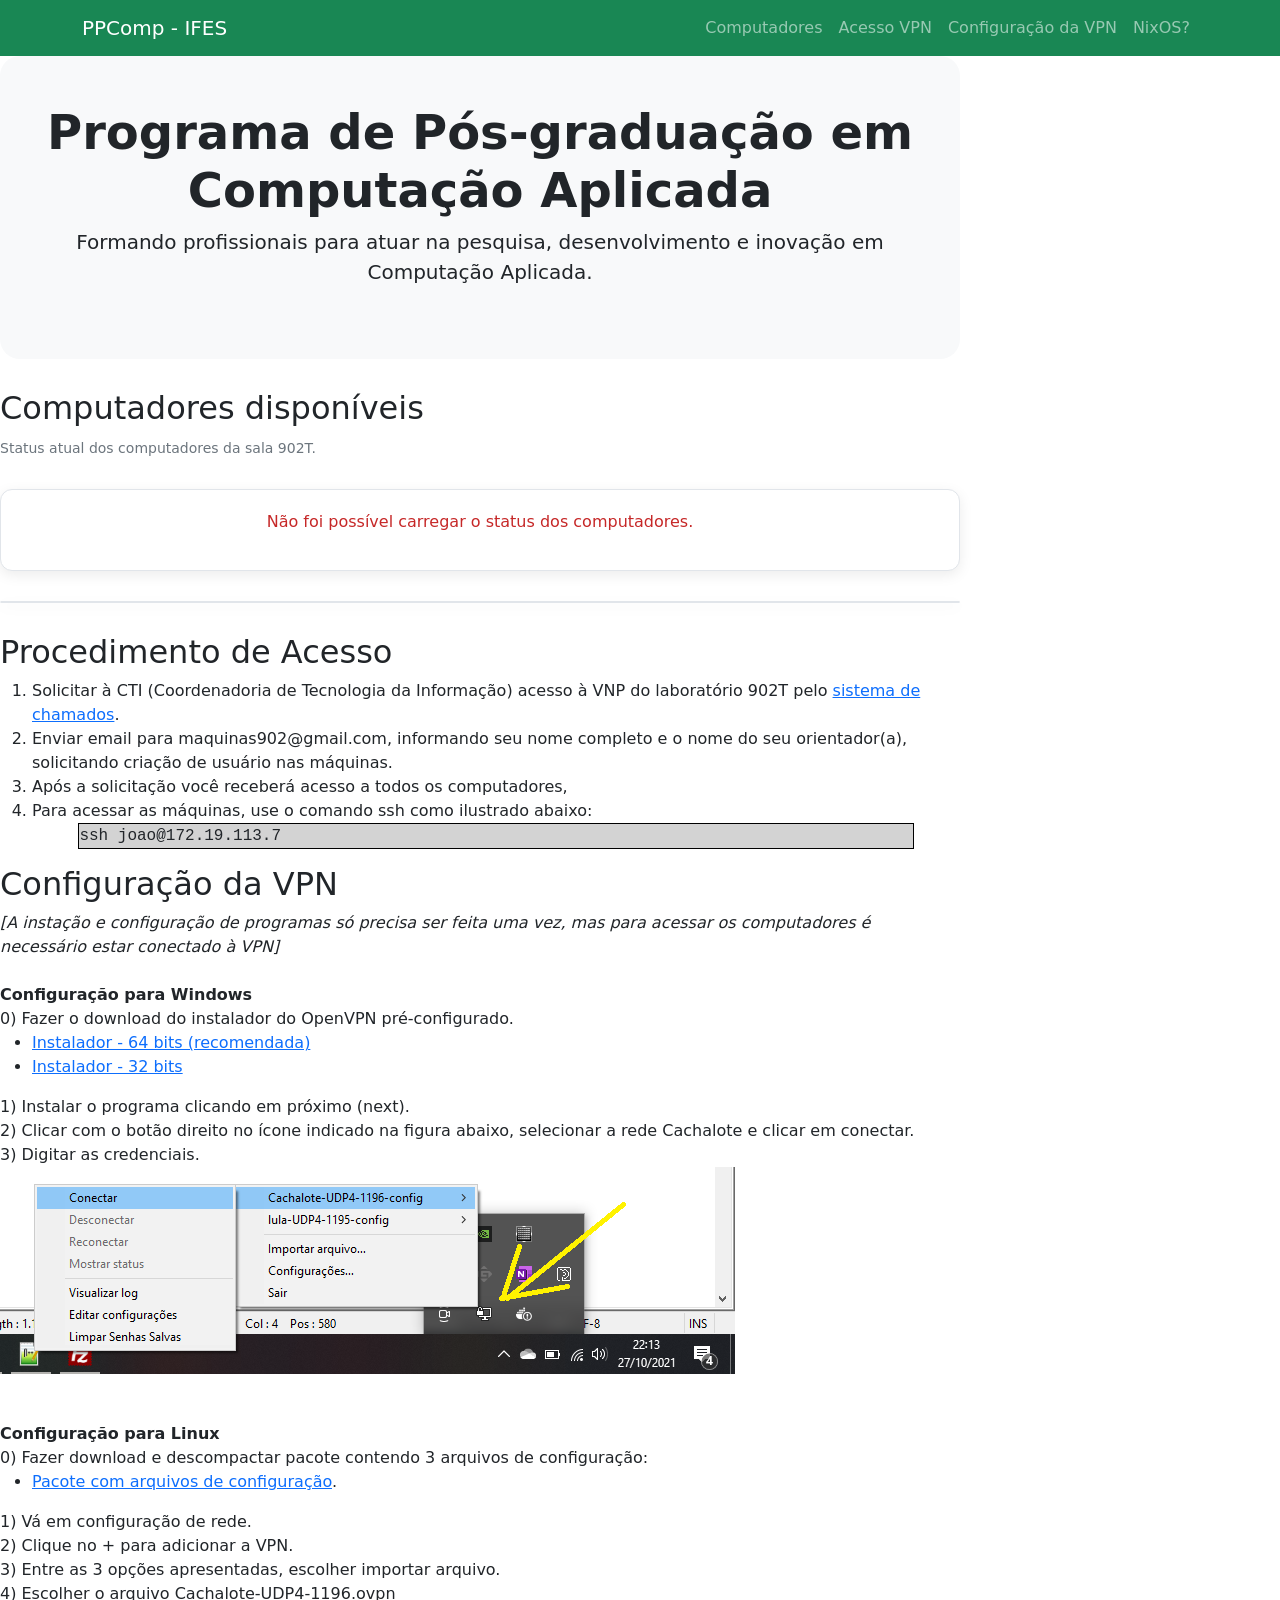
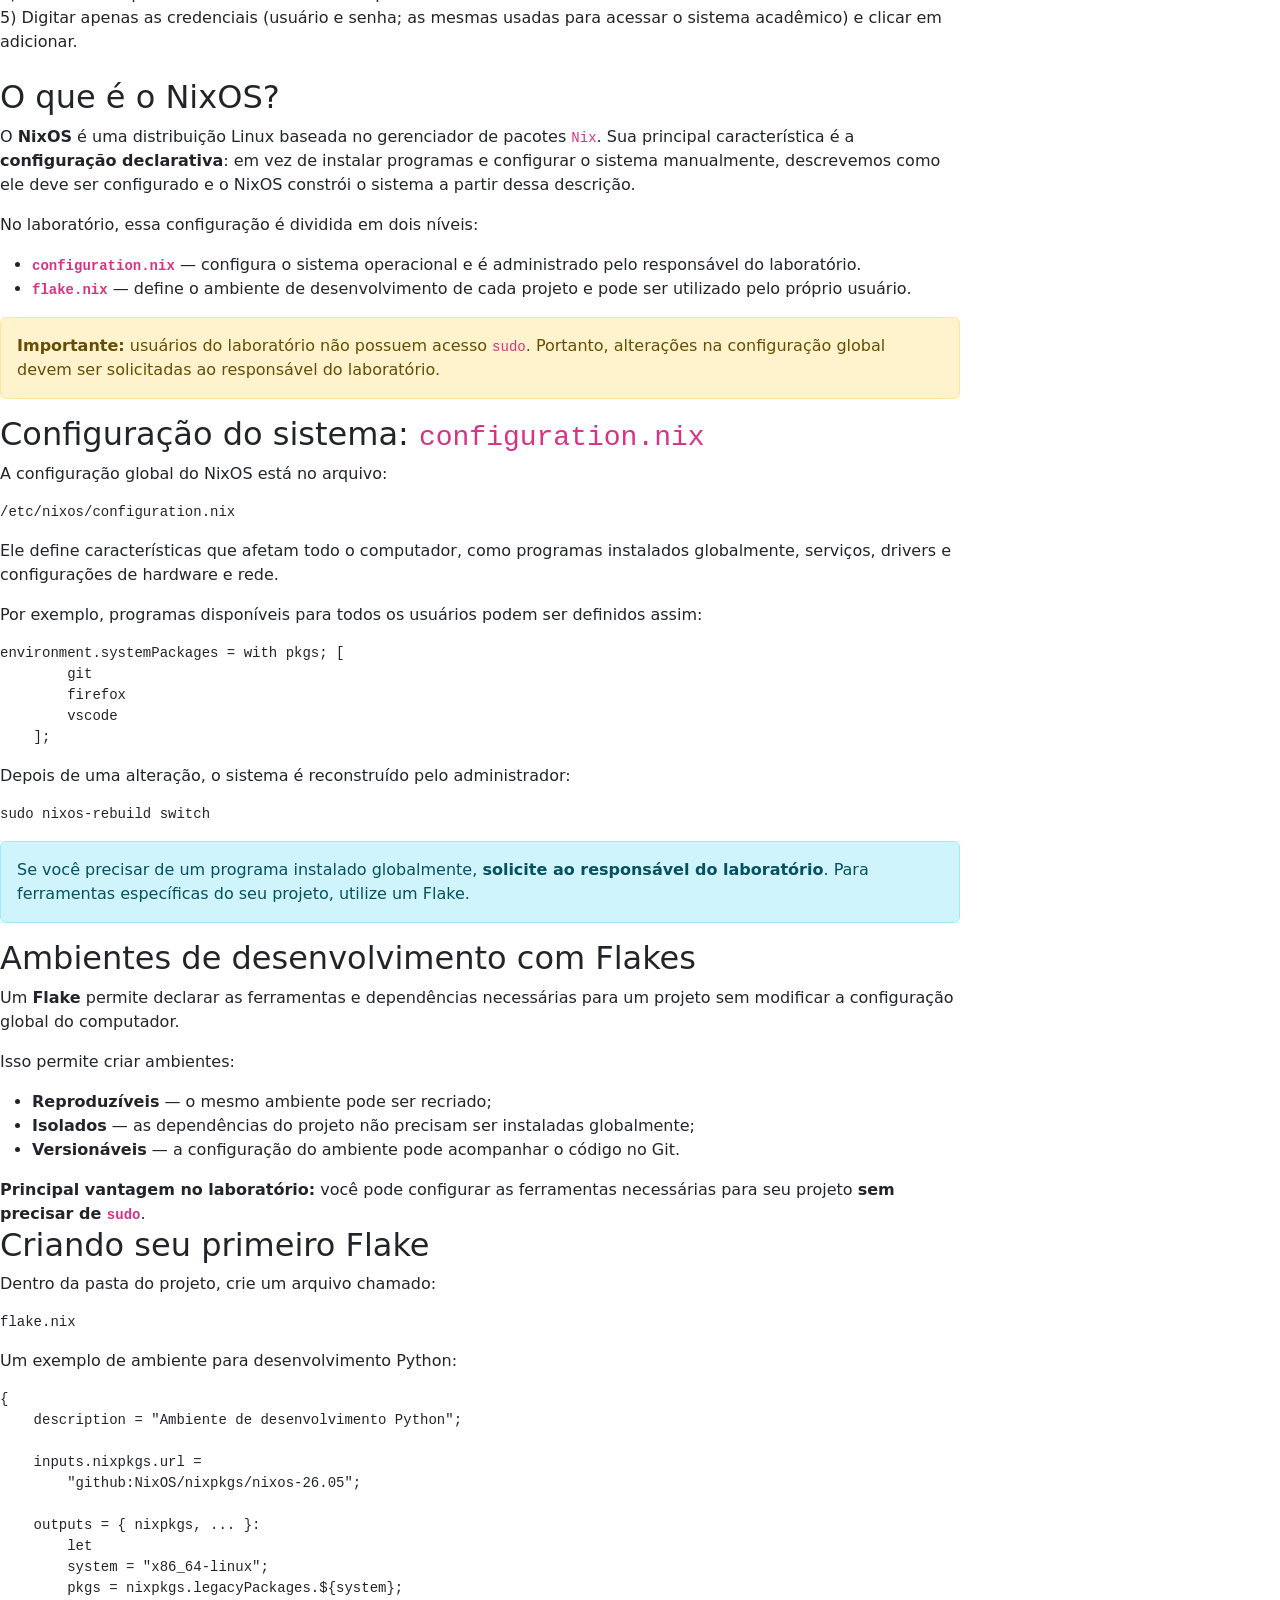
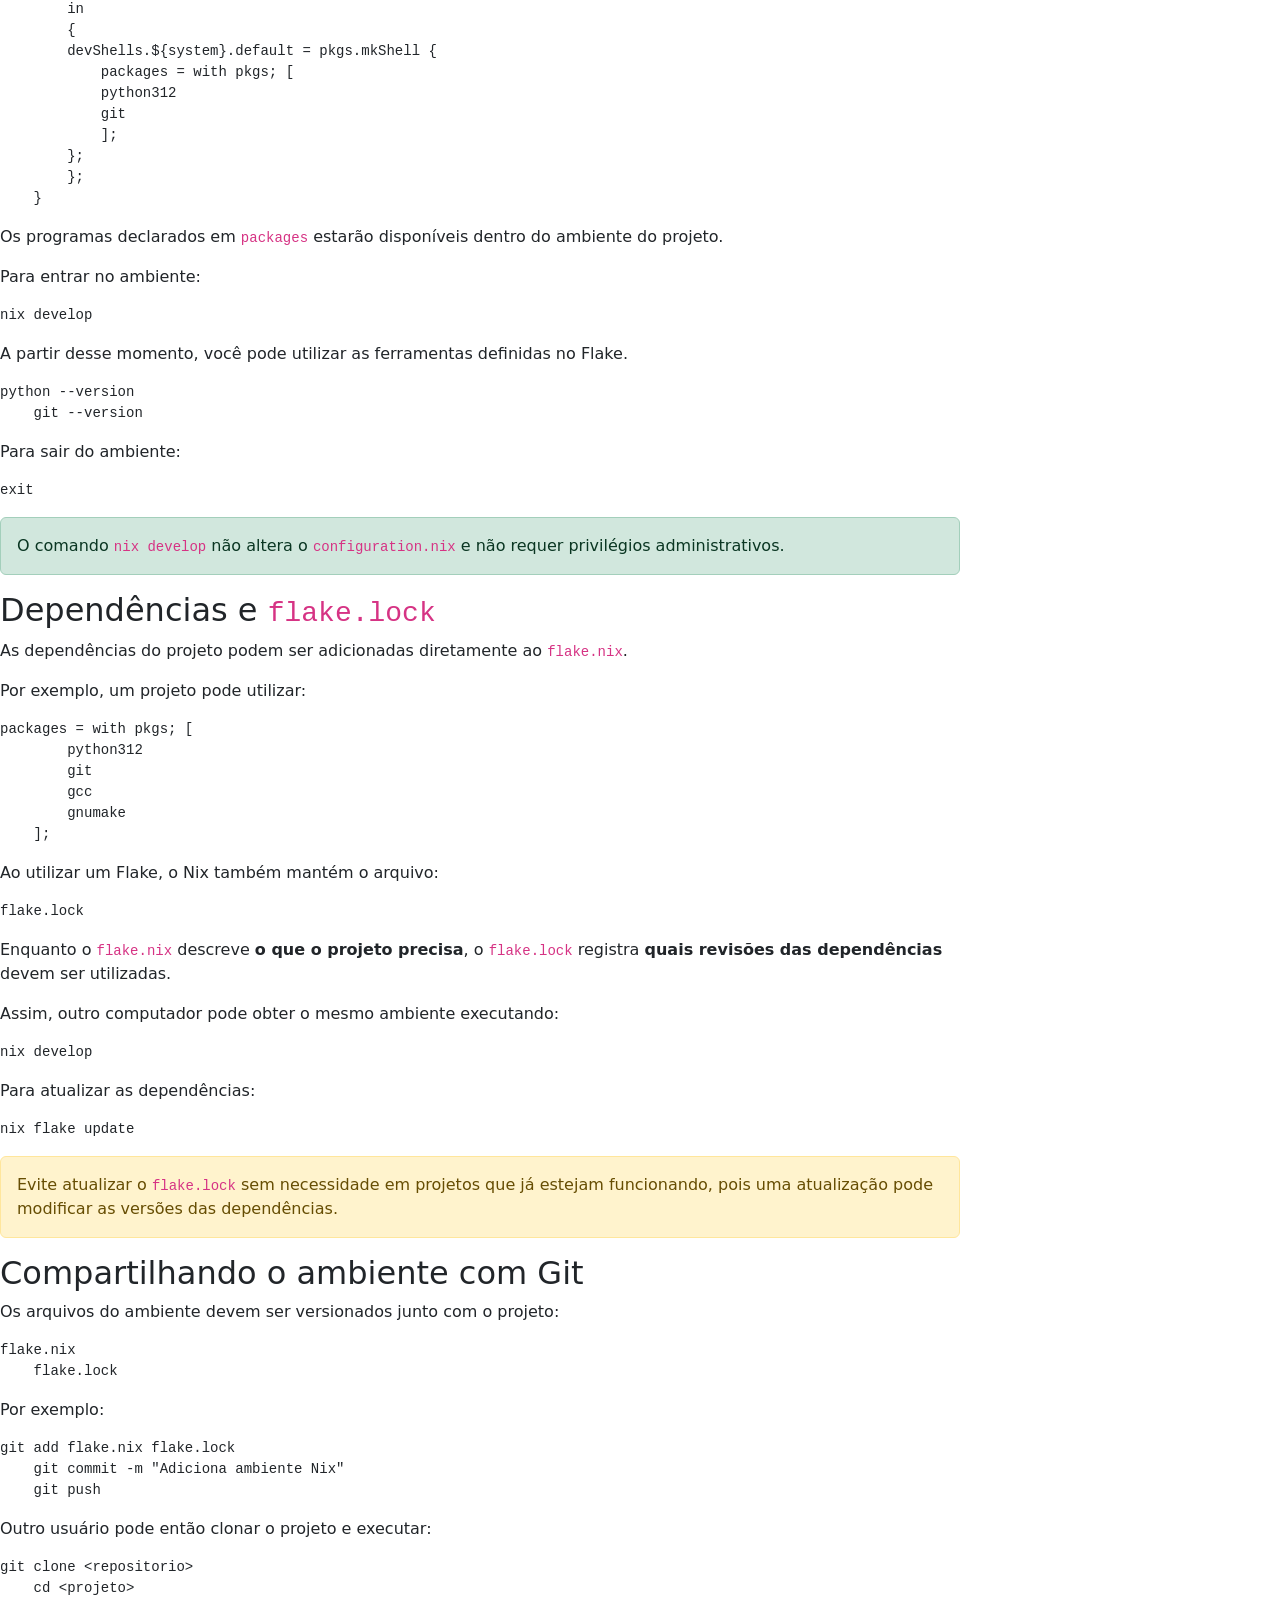
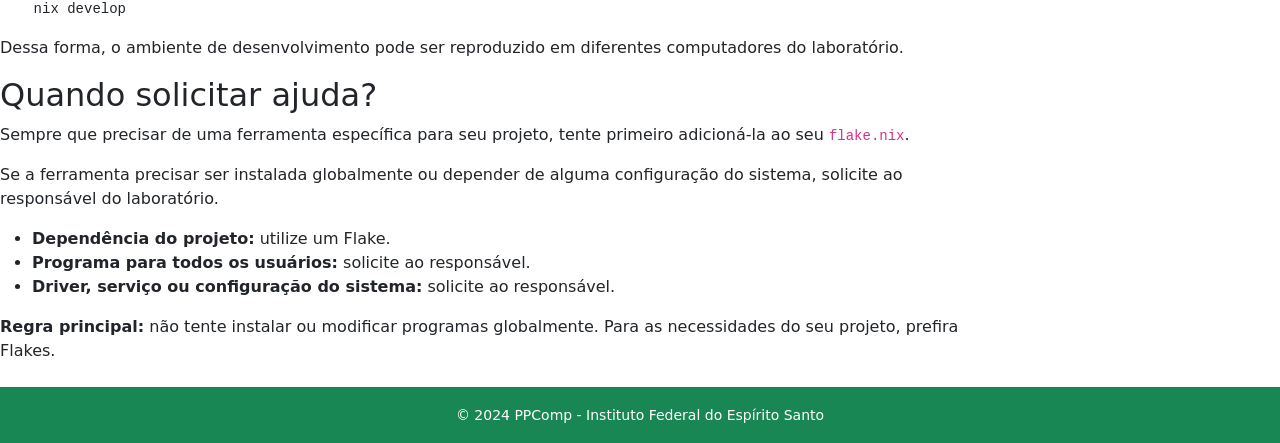
==== commit 61fdd132: "remoção da seção de contato" ====
--- a/index.html
+++ b/index.html
@@ -101,7 +101,7 @@
     </section> -->
 
     <!-- Contato -->
-    <section id="contato" class="py-5">
+    <!-- <section id="contato" class="py-5">
         <div class="container">
             <h2 class="mb-4 text-center">Contato</h2>
             <div class="row justify-content-center">
@@ -125,7 +125,7 @@
                 </div>
             </div>
         </div>
-    </section>
+    </section> -->
     <section id="status">
         <h2 class="machines-table-title">
             Computadores disponíveis
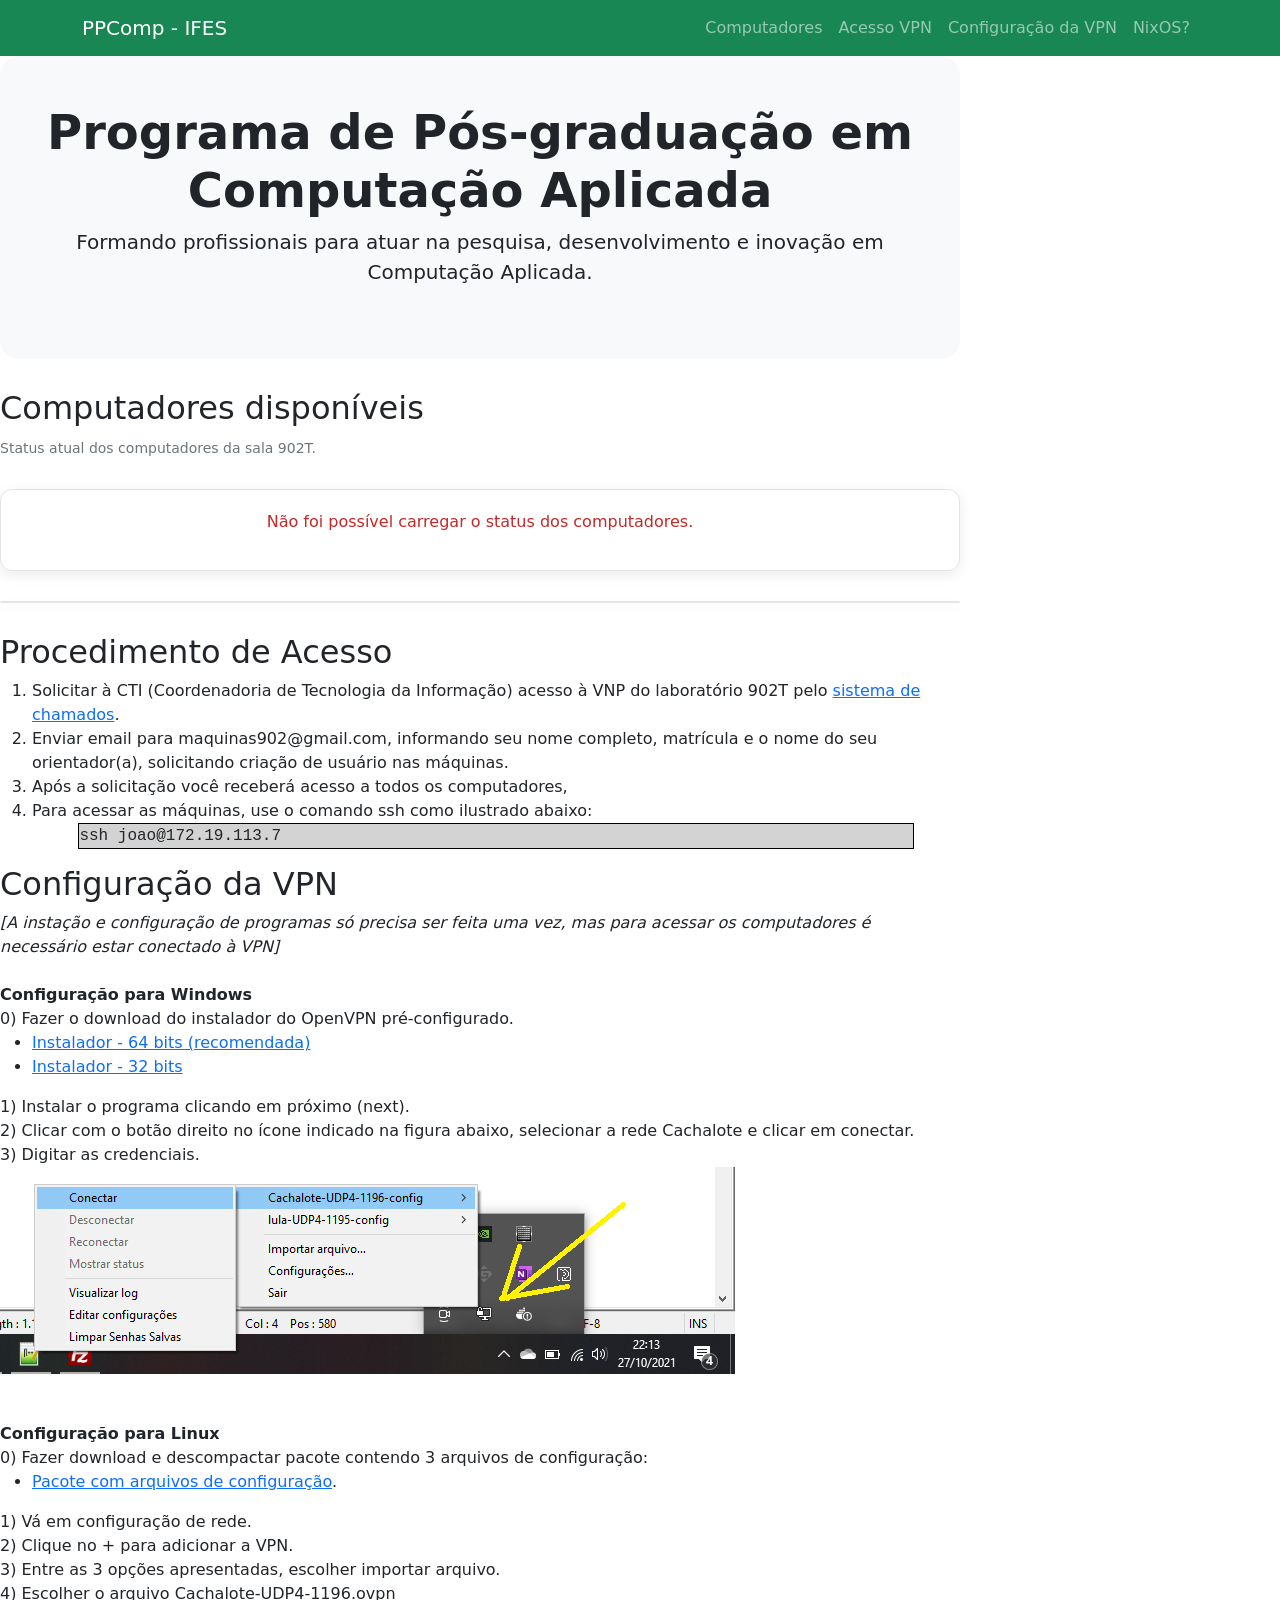
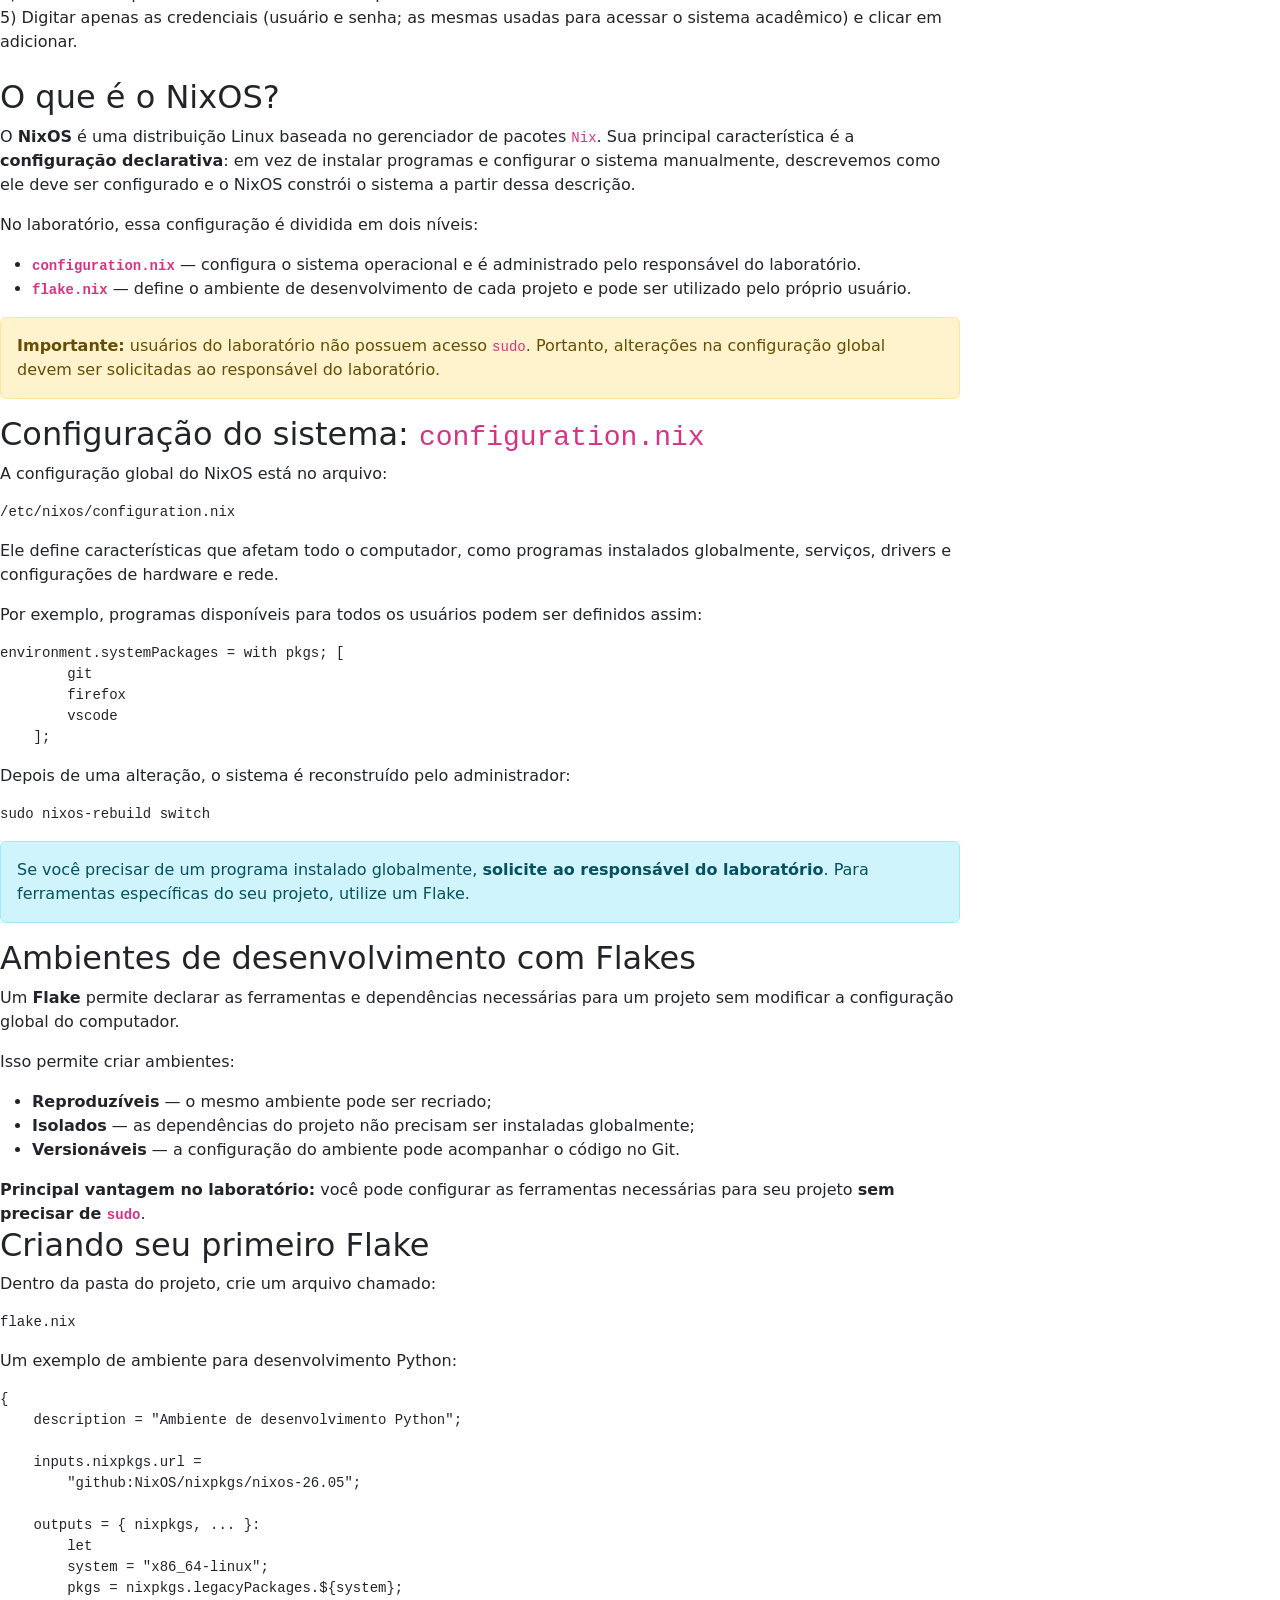
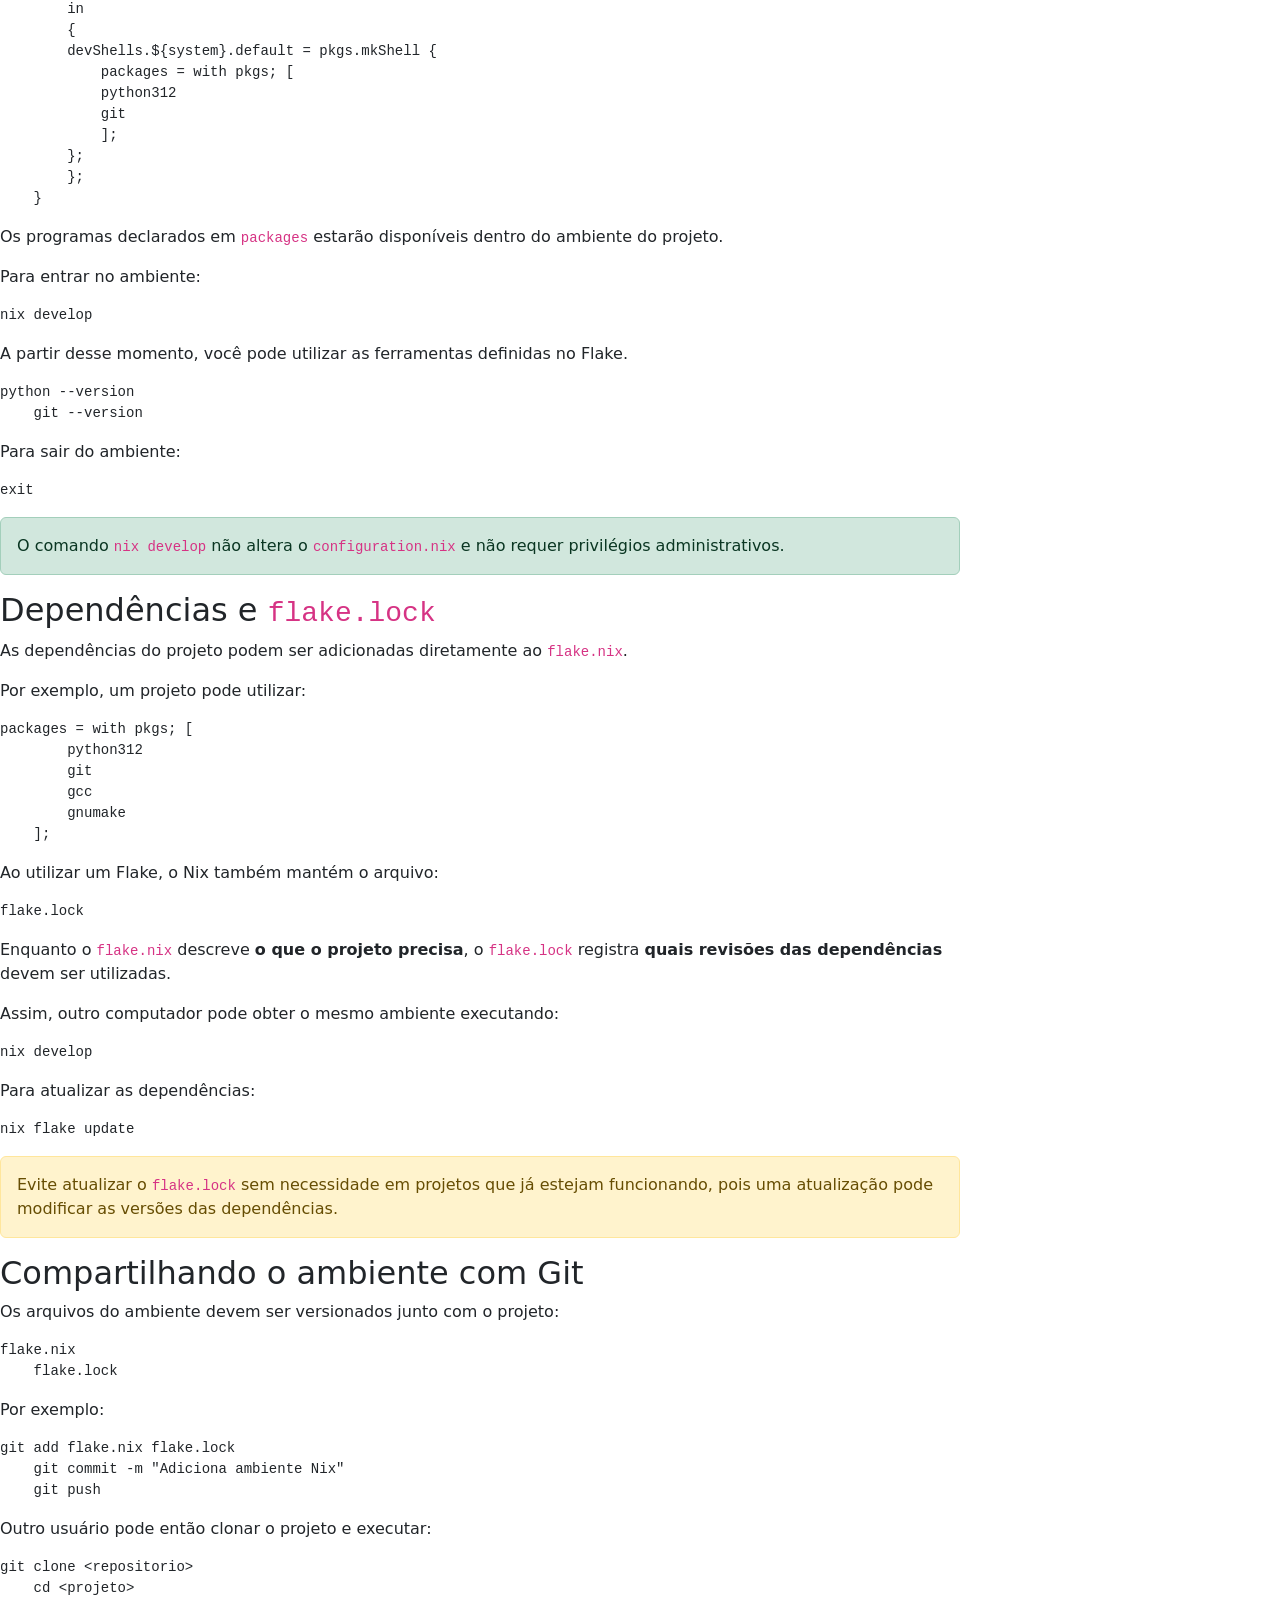
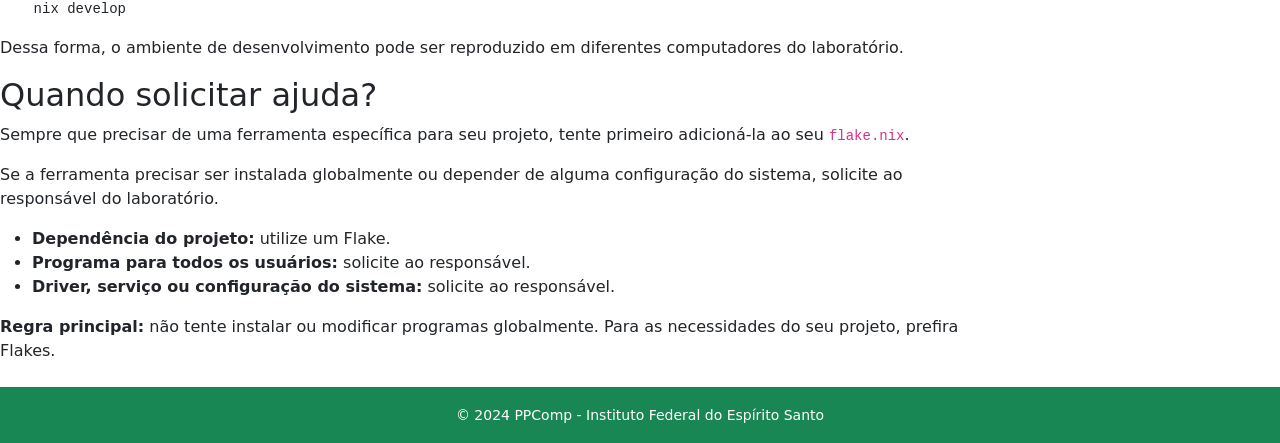
==== commit 470c2158: "Atualização do 'Procedimento de Acesso' especificando necessidade de enviar matrícula junto da solic" ====
--- a/index.html
+++ b/index.html
@@ -157,7 +157,7 @@
                     <li>Solicitar à CTI (Coordenadoria de Tecnologia da Informação) acesso à VNP do
                         laboratório 902T pelo <a href="https://helpdesk.serra.ifes.edu.br/">sistema de
                             chamados</a>.</li>
-                    <li>Enviar email para maquinas902@gmail.com, informando seu nome completo e o nome do 
+                    <li>Enviar email para maquinas902@gmail.com, informando seu nome completo, matrícula e o nome do 
                     seu orientador(a), solicitando criação de usuário nas máquinas.
                     </li>
                     <li>Após a solicitação você receberá acesso a todos os computadores,</li>
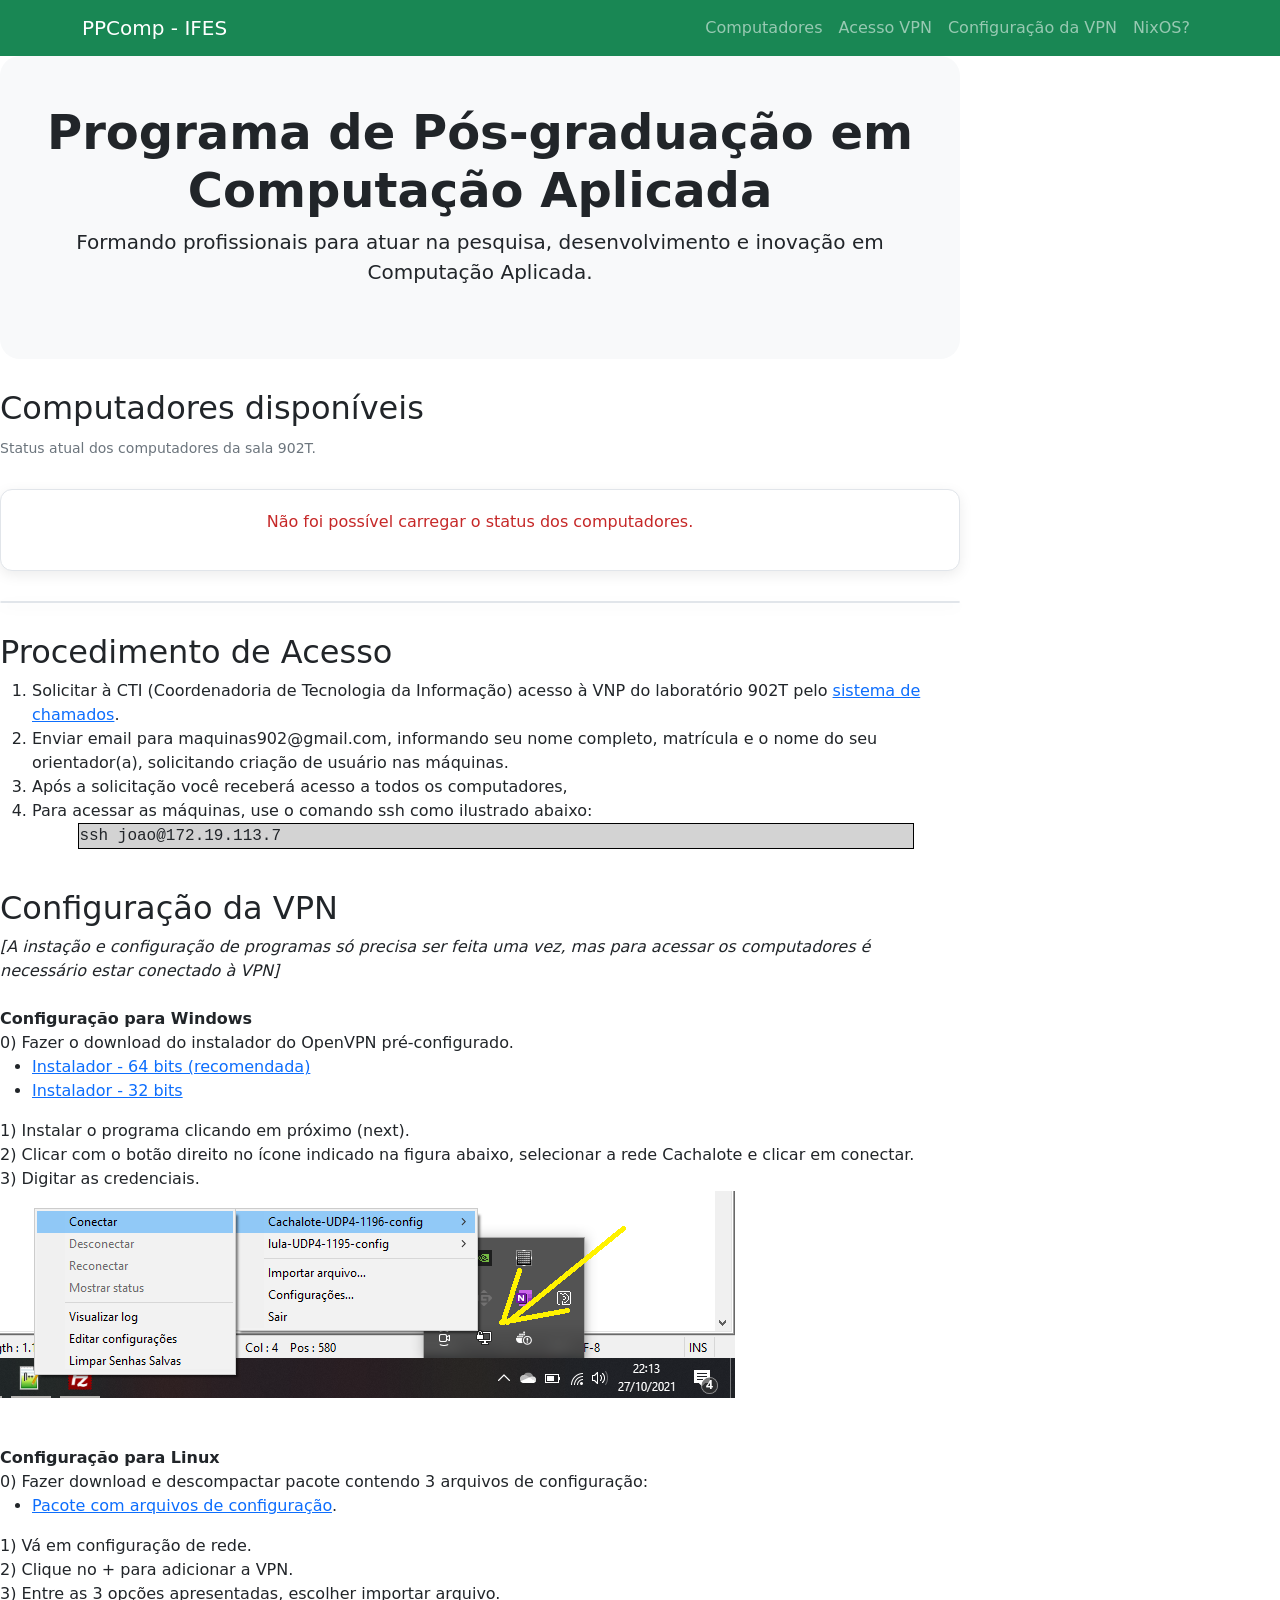
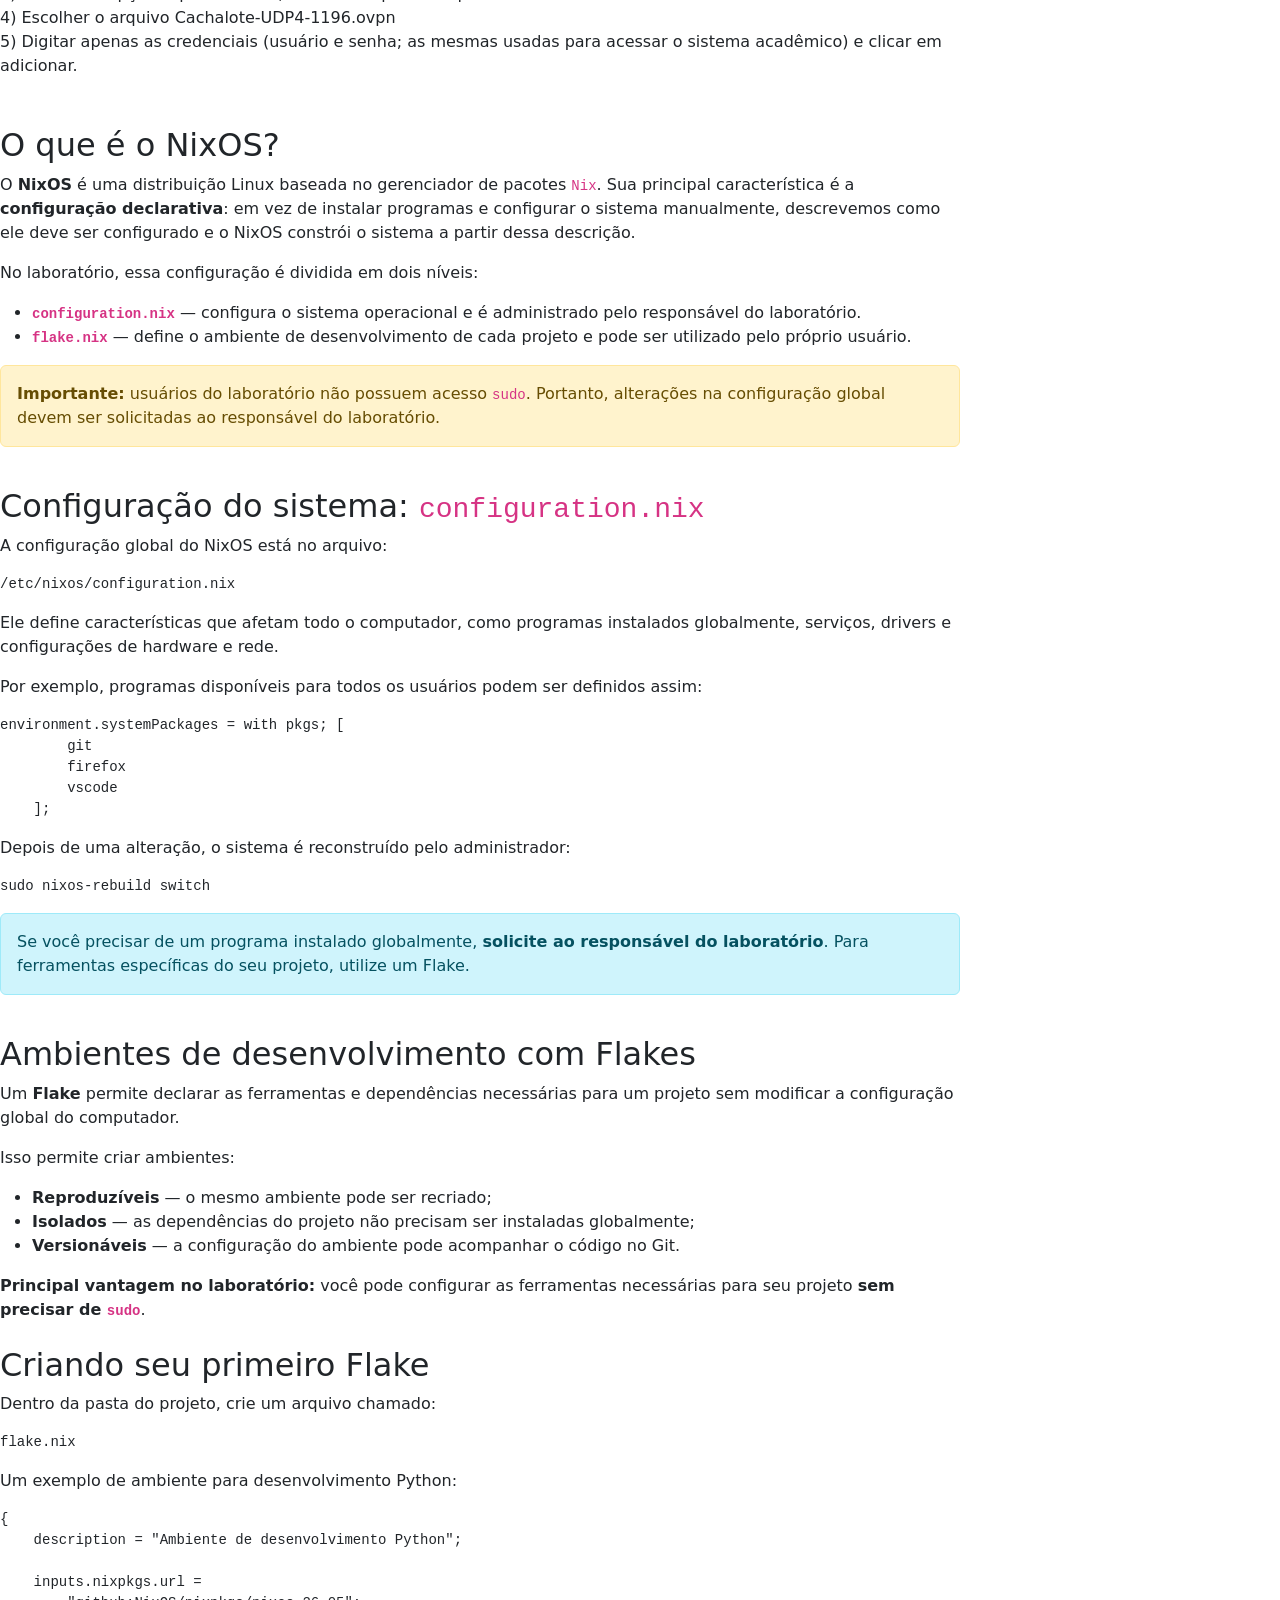
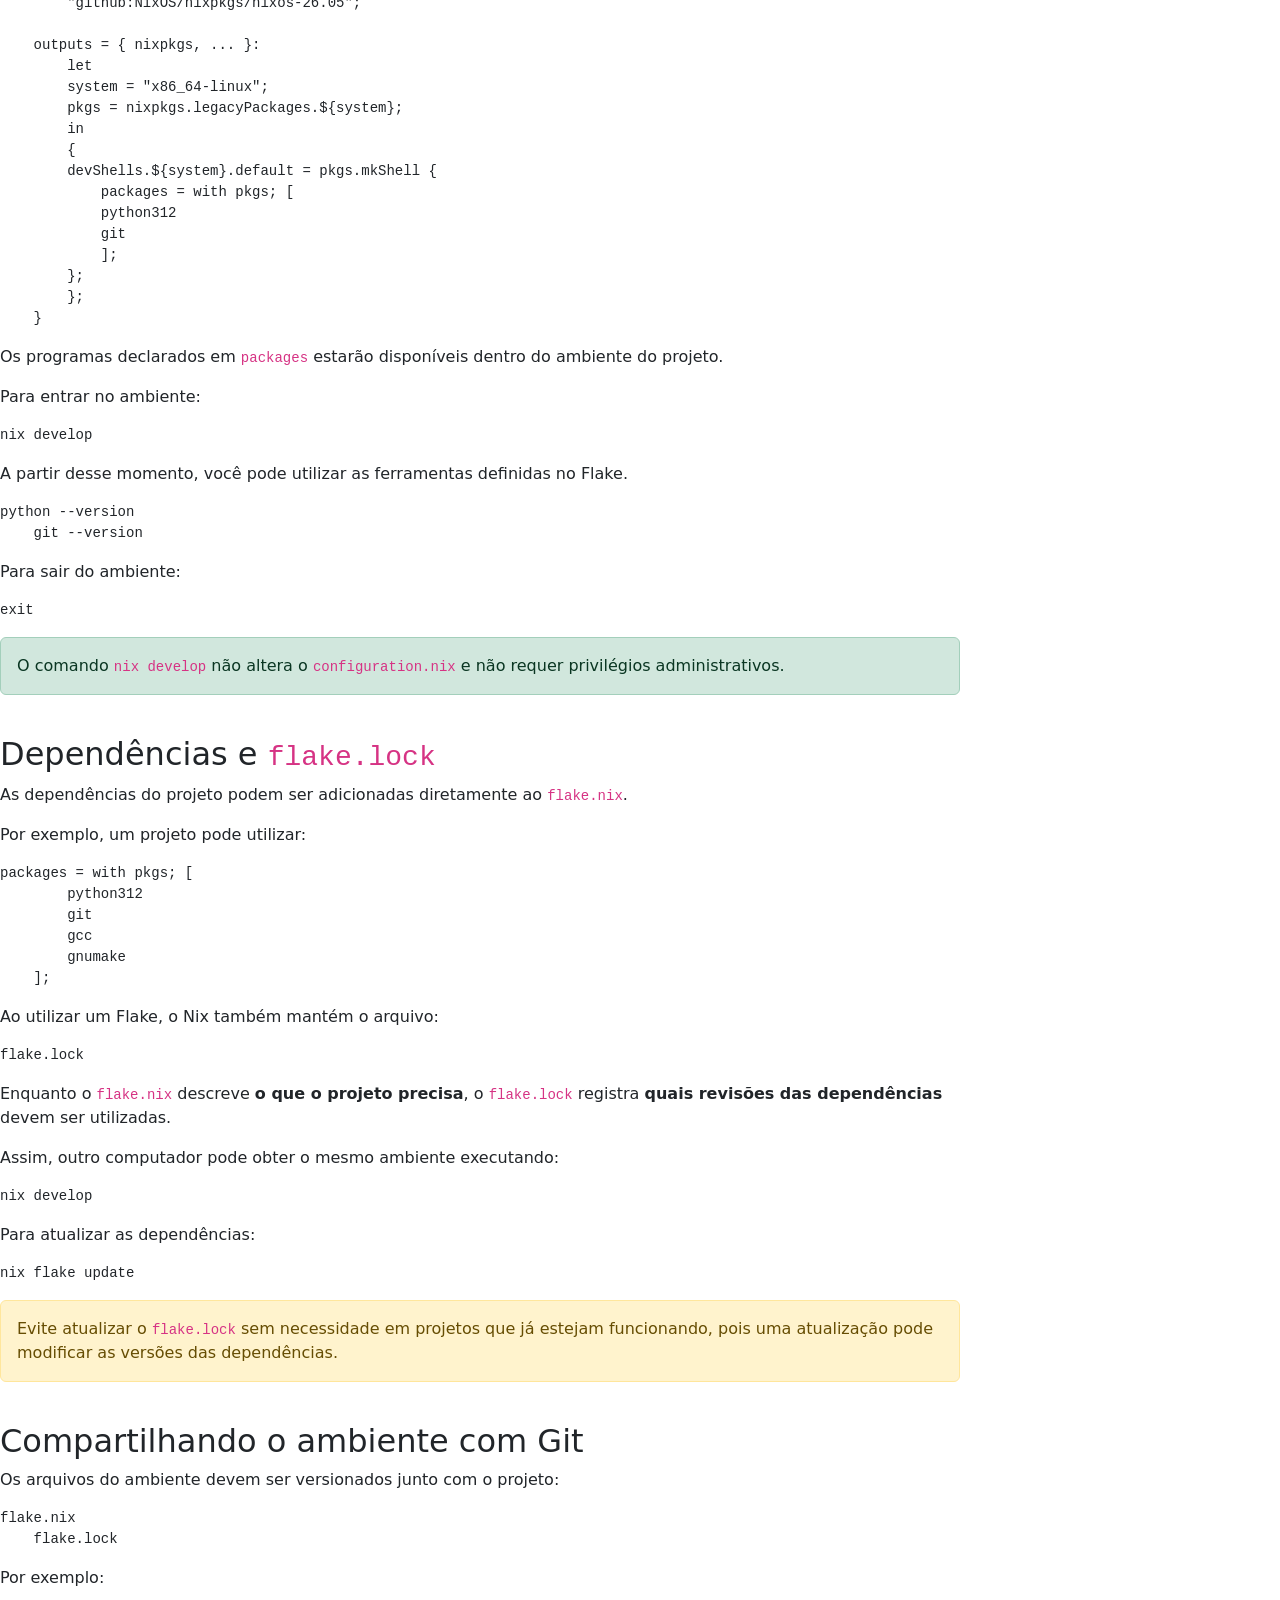
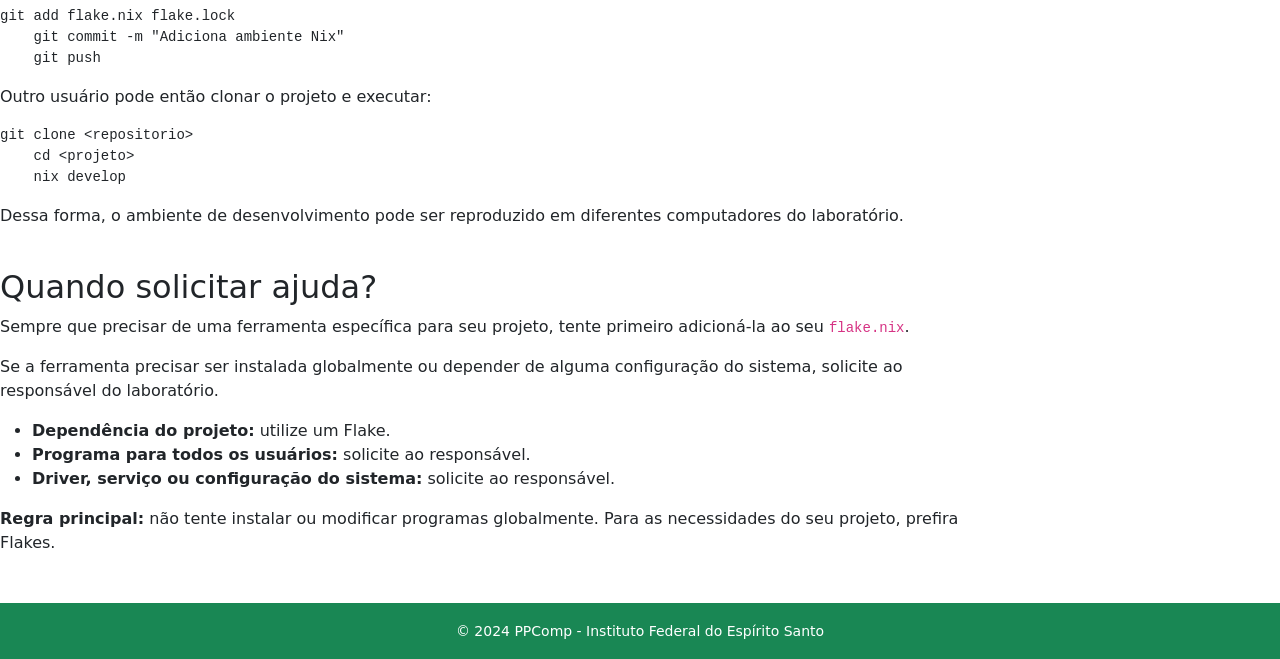
==== commit adafc66e: "adição de espaçamento entre seções" ====
--- a/index.html
+++ b/index.html
@@ -170,7 +170,7 @@
             </div>
         </div>
     </section>
-
+    <br>
     <section id="configuração_vpn">
         <div class="row">
             <div class="col-md-12">
@@ -221,7 +221,7 @@
         </div>
         <br>
     </section>
-
+    <br>
     <section id="NixOS">
         <h2>O que é o NixOS?</h2>
 
@@ -259,7 +259,7 @@
             ao responsável do laboratório.
         </div>
     </section>
-
+    <br>
 
     <section>
         <h2>Configuração do sistema: <code>configuration.nix</code></h2>
@@ -299,7 +299,7 @@
             Para ferramentas específicas do seu projeto, utilize um Flake.
         </div>
     </section>
-
+    <br>
 
     <section>
         <h2>Ambientes de desenvolvimento com Flakes</h2>
@@ -326,7 +326,7 @@
             <strong>sem precisar de <code>sudo</code></strong>.
         </div>
     </section>
-
+    <br>
 
     <section>
         <h2>Criando seu primeiro Flake</h2>
@@ -393,7 +393,7 @@
         </div>
     </section>
 
-
+    <br>
     <section>
         <h2>Dependências e <code>flake.lock</code></h2>
 
@@ -443,7 +443,7 @@
             versões das dependências.
         </div>
     </section>
-
+    <br>
 
     <section>
         <h2>Compartilhando o ambiente com Git</h2>
@@ -476,7 +476,7 @@
             diferentes computadores do laboratório.
         </p>
     </section>
-
+    <br>
 
     <section>
         <h2>Quando solicitar ajuda?</h2>
@@ -515,7 +515,7 @@
         </div>
         <br>
     </section>
-
+    <br>
 
     <!-- Footer -->
     <footer class="bg-success text-white text-center py-3">
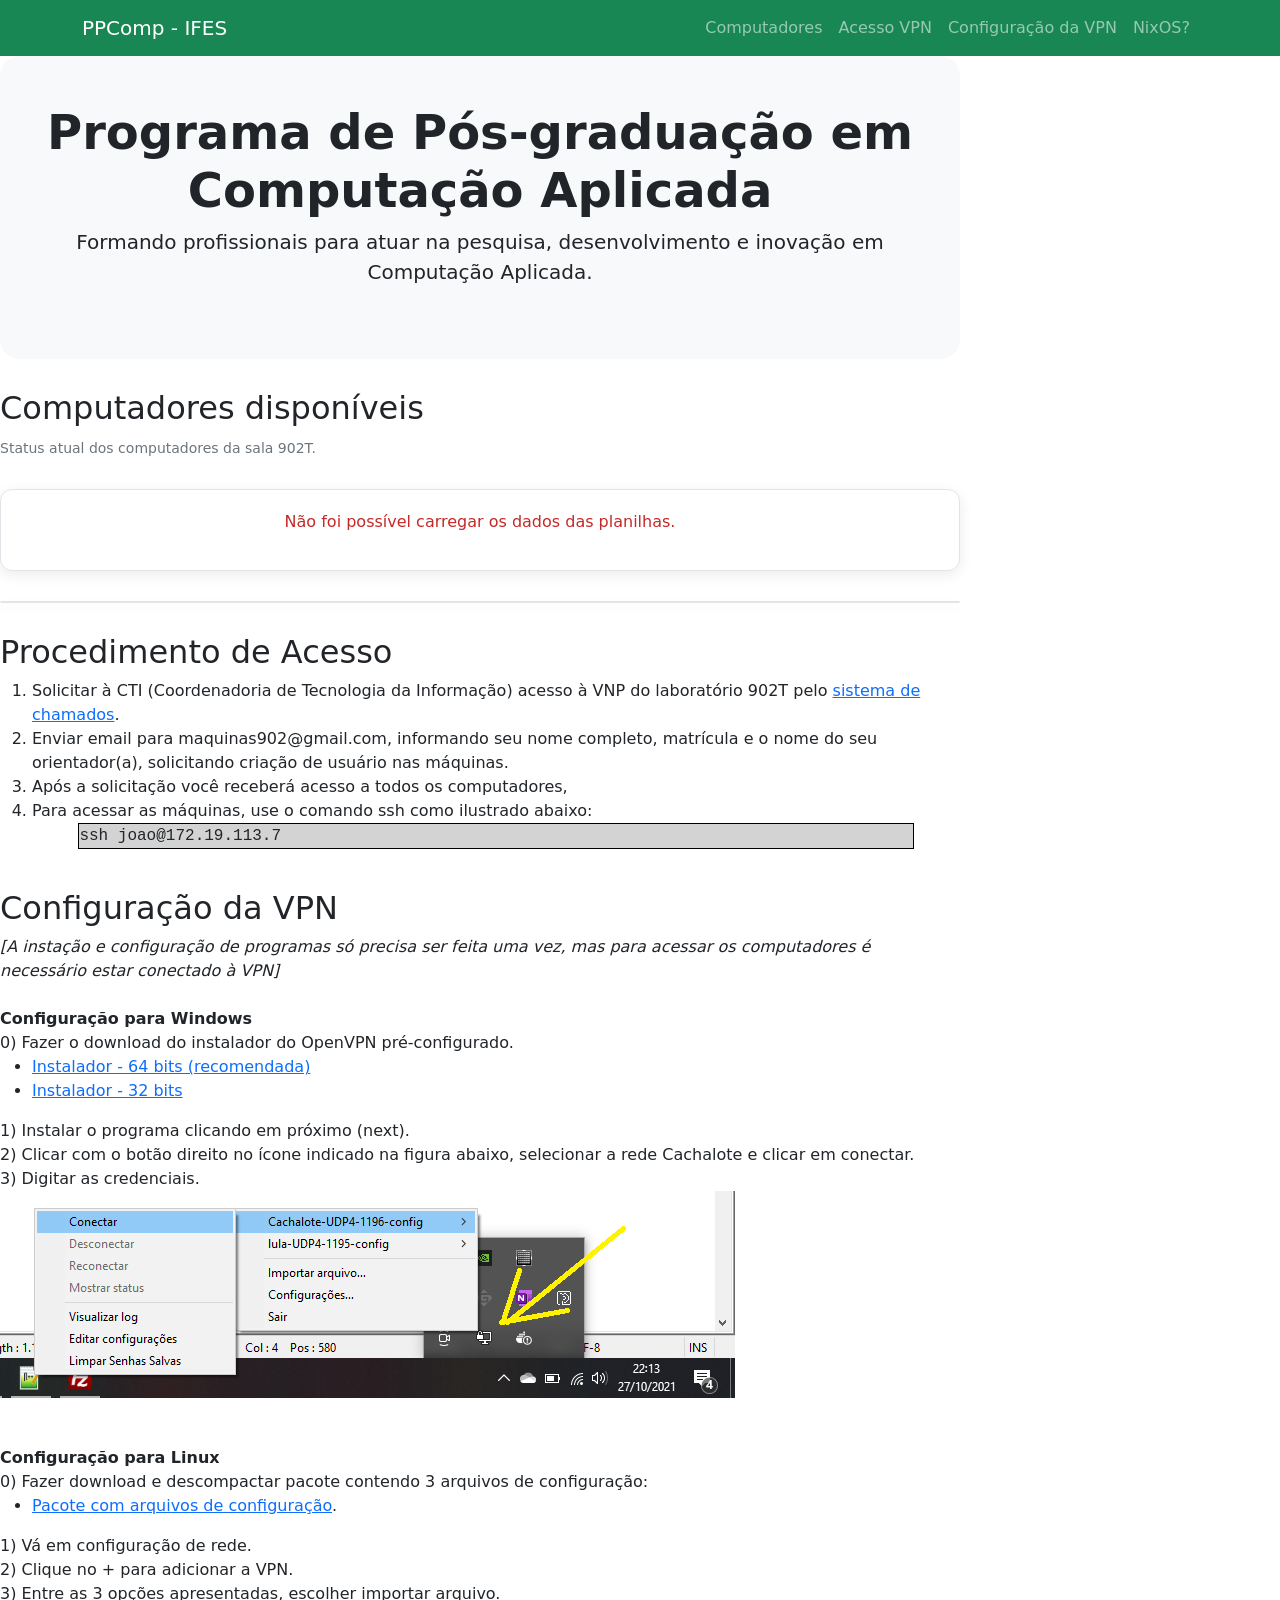
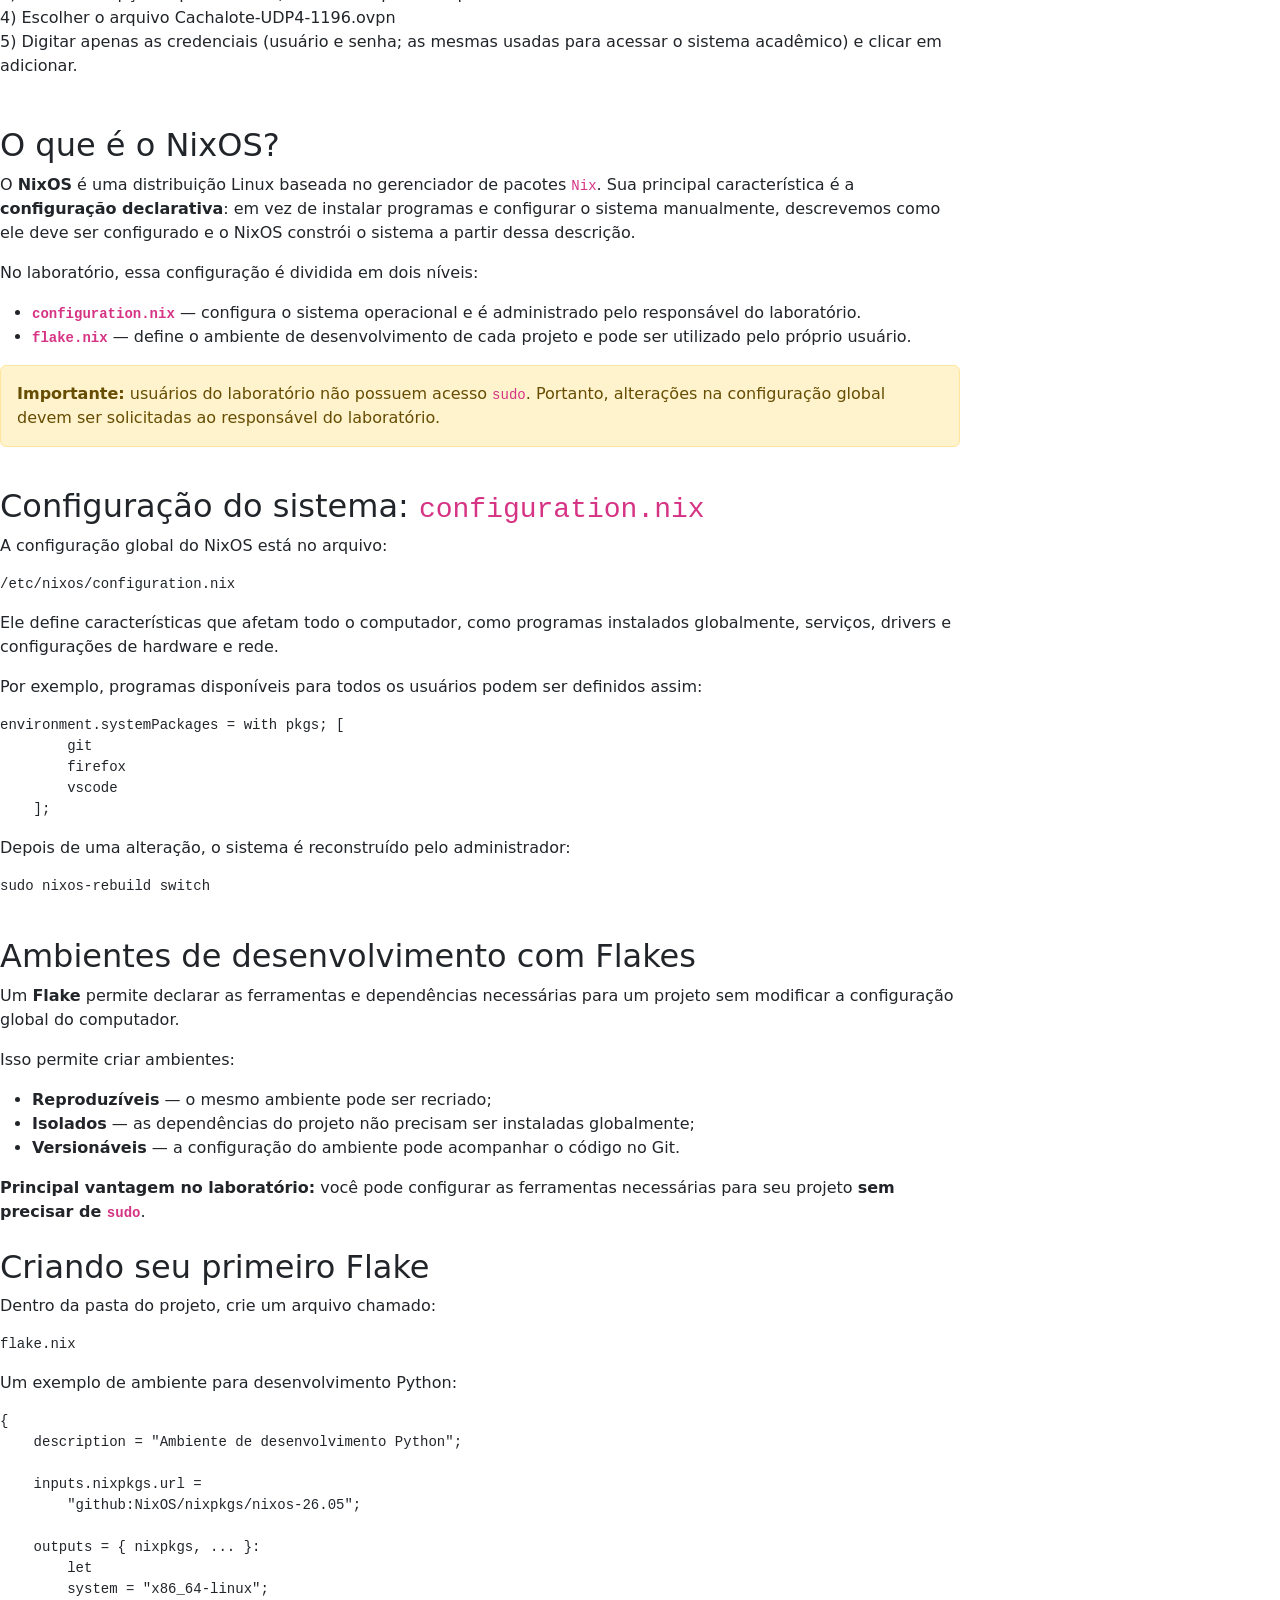
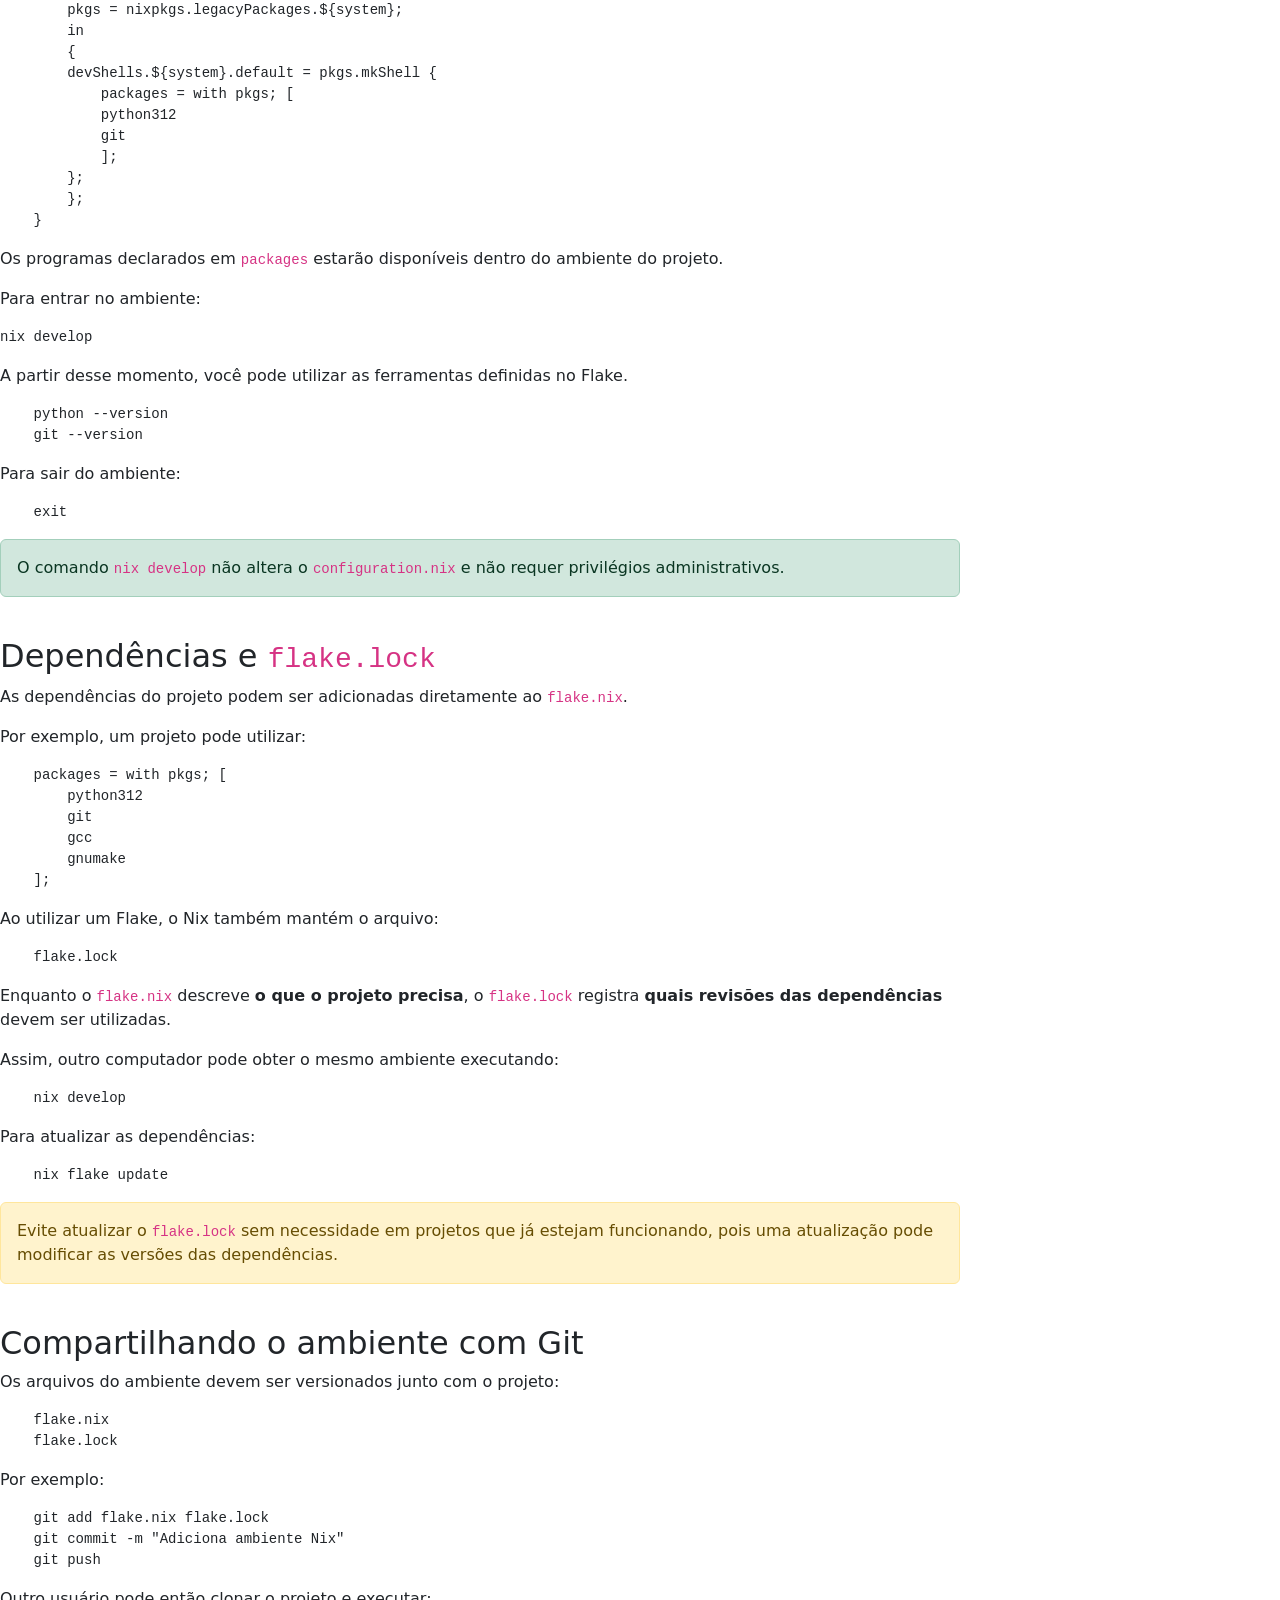
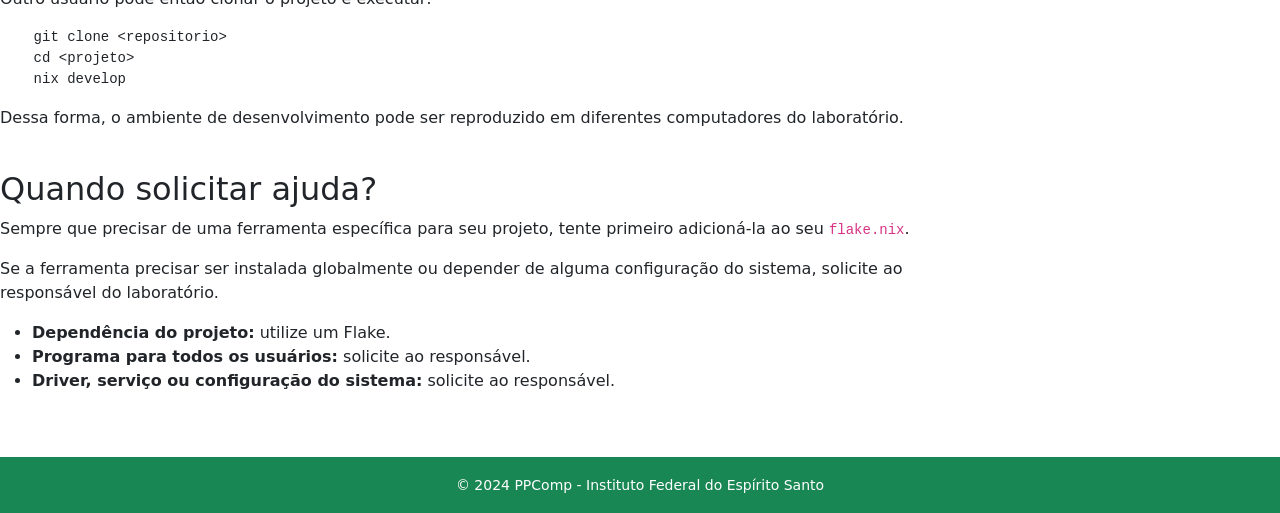
==== commit 576fefd2: "ajeitando formatação do texto e removendo trechos desnecessários do tutotial sobre nix" ====
--- a/index.html
+++ b/index.html
@@ -293,11 +293,6 @@
 
         <pre><code>sudo nixos-rebuild switch</code></pre>
 
-        <div class="alert alert-info">
-            Se você precisar de um programa instalado globalmente,
-            <strong>solicite ao responsável do laboratório</strong>.
-            Para ferramentas específicas do seu projeto, utilize um Flake.
-        </div>
     </section>
     <br>
 
@@ -378,14 +373,14 @@
             no Flake.
         </p>
 
-        <pre><code>python --version
+        <pre><code>    python --version
     git --version</code></pre>
 
         <p>
             Para sair do ambiente:
         </p>
 
-        <pre><code>exit</code></pre>
+        <pre><code>    exit</code></pre>
 
         <div class="alert alert-success">
             O comando <code>nix develop</code> não altera o
@@ -406,7 +401,7 @@
             Por exemplo, um projeto pode utilizar:
         </p>
 
-        <pre><code>packages = with pkgs; [
+        <pre><code>    packages = with pkgs; [
         python312
         git
         gcc
@@ -417,7 +412,7 @@
             Ao utilizar um Flake, o Nix também mantém o arquivo:
         </p>
 
-        <pre><code>flake.lock</code></pre>
+        <pre><code>    flake.lock</code></pre>
 
         <p>
             Enquanto o <code>flake.nix</code> descreve <strong>o que o projeto
@@ -429,13 +424,13 @@
             Assim, outro computador pode obter o mesmo ambiente executando:
         </p>
 
-        <pre><code>nix develop</code></pre>
+        <pre><code>    nix develop</code></pre>
 
         <p>
             Para atualizar as dependências:
         </p>
 
-        <pre><code>nix flake update</code></pre>
+        <pre><code>    nix flake update</code></pre>
 
         <div class="alert alert-warning">
             Evite atualizar o <code>flake.lock</code> sem necessidade em projetos
@@ -452,14 +447,14 @@
             Os arquivos do ambiente devem ser versionados junto com o projeto:
         </p>
 
-        <pre><code>flake.nix
+        <pre><code>    flake.nix
     flake.lock</code></pre>
 
         <p>
             Por exemplo:
         </p>
 
-        <pre><code>git add flake.nix flake.lock
+        <pre><code>    git add flake.nix flake.lock
     git commit -m "Adiciona ambiente Nix"
     git push</code></pre>
 
@@ -467,7 +462,7 @@
             Outro usuário pode então clonar o projeto e executar:
         </p>
 
-        <pre><code>git clone &lt;repositorio&gt;
+        <pre><code>    git clone &lt;repositorio&gt;
     cd &lt;projeto&gt;
     nix develop</code></pre>
 
@@ -508,11 +503,6 @@
             </li>
         </ul>
 
-        <div class="key-point">
-            <strong>Regra principal:</strong>
-            não tente instalar ou modificar programas globalmente.
-            Para as necessidades do seu projeto, prefira Flakes.
-        </div>
         <br>
     </section>
     <br>
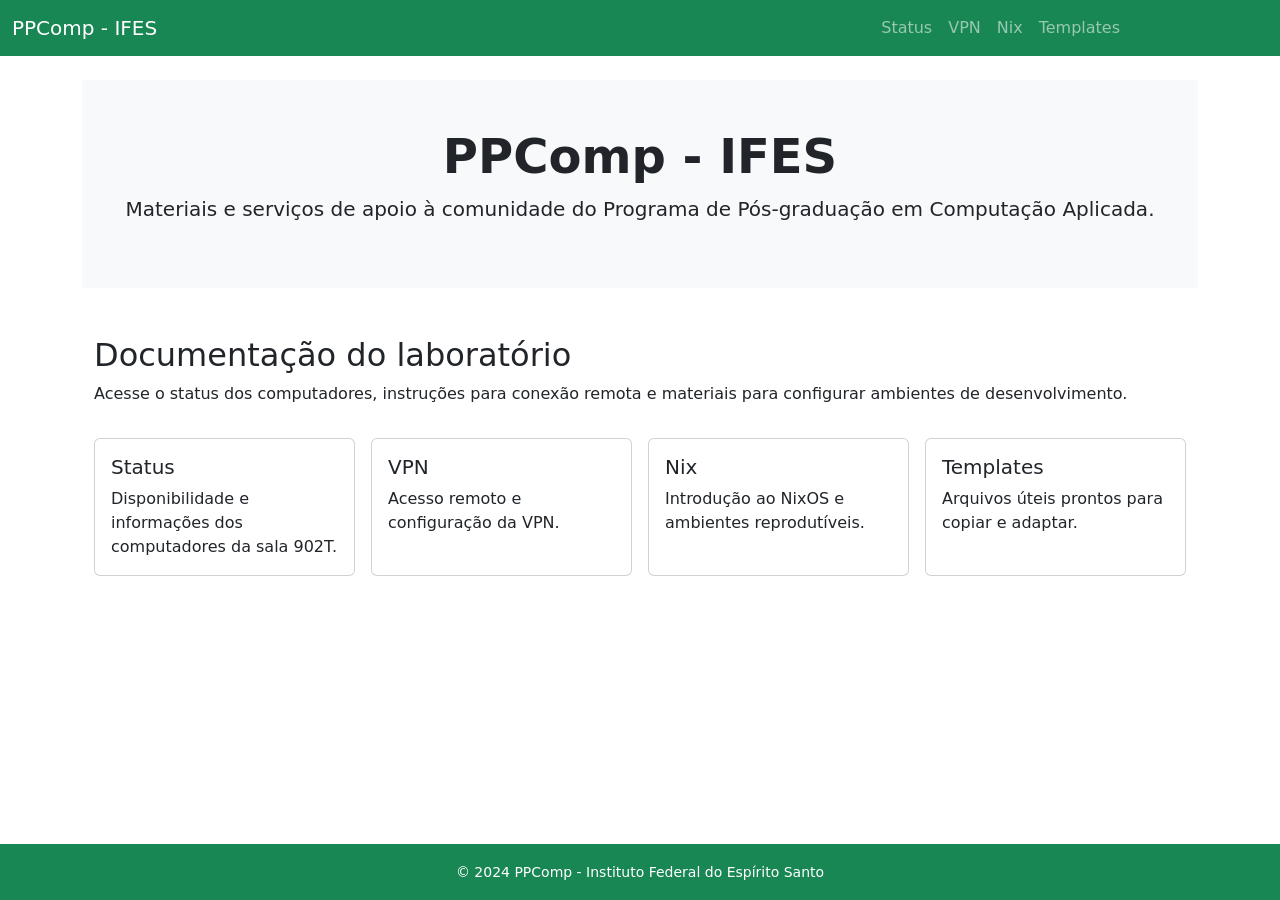
==== commit 0c35f3cd: "refatoração do site e reorganização das informações fornecidas no front, criação de um mini acervo d" ====
--- a/index.html
+++ b/index.html
@@ -1,519 +1,64 @@
 <!DOCTYPE html>
 <html lang="pt-br">
+
 <head>
     <meta charset="UTF-8">
     <meta name="viewport" content="width=device-width, initial-scale=1">
-    <title>PPComp - Programa de Pós-graduação em Computação Aplicada</title>
+    <title>Início | PPComp IFES</title>
     <link href="https://cdn.jsdelivr.net/npm/bootstrap@5.3.2/dist/css/bootstrap.min.css" rel="stylesheet">
-    <link rel="stylesheet" href="style.css">
-    <script src="scrips.js"></script>
+    <link rel="stylesheet" href="/style.css">
 </head>
+
 <body>
-    <!-- Navbar -->
     <nav class="navbar navbar-expand-lg navbar-dark bg-success">
-        <div class="container">
-            <a class="navbar-brand" href="#">
-                <!-- <img src="https://ifes.edu.br/images/ifes_logo_branco.png" alt="IFES" height="32" class="me-2"> -->
-                PPComp - IFES
-            </a>
-            <button class="navbar-toggler" type="button" data-bs-toggle="collapse" data-bs-target="#navbarNav">
-                <span class="navbar-toggler-icon"></span>
-            </button>
+        <div class="container"><a class="navbar-brand" href="/">PPComp - IFES</a><button class="navbar-toggler"
+                type="button" data-bs-toggle="collapse" data-bs-target="#navbarNav" aria-controls="navbarNav"
+                aria-expanded="false" aria-label="Abrir navegação"><span class="navbar-toggler-icon"></span></button>
             <div class="collapse navbar-collapse" id="navbarNav">
                 <ul class="navbar-nav ms-auto">
-                    <!-- <li class="nav-item"><a class="nav-link active" href="#">Início</a></li> -->
-                    <!-- <li class="nav-item"><a class="nav-link" href="#sobre">Sobre</a></li> -->
-                    <!-- <li class="nav-item"><a class="nav-link" href="#docentes">Docentes</a></li> -->
-                    <!-- <li class="nav-item"><a class="nav-link" href="#contato">Contato</a></li> -->
-                    <li class="nav-item"><a class="nav-link" href="#status">Computadores</a></li>
-                    <li class="nav-item"><a class="nav-link" href="#acesso_vpn">Acesso VPN</a></li>
-                    <li class="nav-item"><a class="nav-link" href="#configuração_vpn">Configuração da VPN</a></li>
-                    <li class="nav-item"><a class="nav-link" href="#NixOS">NixOS?</a></li>
+                    <li class="nav-item"><a class="nav-link" href="/status/">Status</a></li>
+                    <li class="nav-item"><a class="nav-link" href="/vpn/">VPN</a></li>
+                    <li class="nav-item"><a class="nav-link" href="/nix/">Nix</a></li>
+                    <li class="nav-item"><a class="nav-link" href="/templates/">Templates</a></li>
                 </ul>
             </div>
         </div>
     </nav>
-
-    <!-- Hero Section -->
-    <section class="bg-light py-5 text-center">
-        <div class="container">
-            <h1 class="display-5 fw-bold">Programa de Pós-graduação em Computação Aplicada</h1>
-            <p class="lead mb-4">Formando profissionais para atuar na pesquisa, desenvolvimento e inovação em Computação Aplicada.</p>
-            <!-- <a href="#sobre" class="btn btn-success btn-lg">Saiba Mais</a> -->
-        </div>
-    </section>
-
-    <!-- Sobre -->
-    <!-- <section id="sobre" class="py-5">
-        <div class="container">
-            <div class="row align-items-center">
-                <div class="col-md-6 mb-4 mb-md-0">
-                    <img src="https://www.ifes.edu.br/images/ifes_campus_vitoria.jpg" alt="Campus IFES" class="img-fluid rounded shadow">
-                </div>
-                <div class="col-md-6">
-                    <h2>Sobre o PPComp</h2>
-                    <p>O Programa de Pós-graduação em Computação Aplicada (PPComp) do Instituto Federal do Espírito Santo visa formar mestres capazes de atuar em pesquisa, desenvolvimento e inovação em áreas estratégicas da Computação Aplicada.</p>
-                    <ul>
-                        <li>Corpo docente qualificado</li>
-                        <li>Linhas de pesquisa inovadoras</li>
-                        <li>Infraestrutura moderna</li>
-                        <li>Parcerias com empresas e instituições</li>
-                    </ul>
-                </div>
+    <main class="container py-4">
+        <header class="bg-light py-5 text-center">
+            <div class="container">
+                <h1 class="display-5 fw-bold">PPComp - IFES</h1>
+                <p class="lead">Materiais e serviços de apoio à comunidade do Programa de Pós-graduação em Computação
+                    Aplicada.</p>
             </div>
-        </div>
-    </section> -->
-
-    <!-- Docentes -->
-    <!-- <section id="docentes" class="py-5 bg-light">
-        <div class="container">
-            <h2 class="mb-4 text-center">Docentes</h2>
-            <div class="row row-cols-1 row-cols-md-3 g-4">
-                <div class="col">
-                    <div class="card h-100 text-center">
-                        <img src="https://randomuser.me/api/portraits/men/32.jpg" class="card-img-top mx-auto mt-3 rounded-circle" alt="Docente 1" style="width: 100px; height: 100px; object-fit: cover;">
-                        <div class="card-body">
-                            <h5 class="card-title">Prof. Dr. João Silva</h5>
-                            <p class="card-text">Inteligência Artificial, Aprendizado de Máquina</p>
-                        </div>
-                    </div>
-                </div>
-                <div class="col">
-                    <div class="card h-100 text-center">
-                        <img src="https://randomuser.me/api/portraits/women/44.jpg" class="card-img-top mx-auto mt-3 rounded-circle" alt="Docente 2" style="width: 100px; height: 100px; object-fit: cover;">
-                        <div class="card-body">
-                            <h5 class="card-title">Profa. Dra. Maria Souza</h5>
-                            <p class="card-text">Computação Aplicada à Educação, Interação Humano-Computador</p>
-                        </div>
-                    </div>
-                </div>
-                <div class="col">
-                    <div class="card h-100 text-center">
-                        <img src="https://randomuser.me/api/portraits/men/54.jpg" class="card-img-top mx-auto mt-3 rounded-circle" alt="Docente 3" style="width: 100px; height: 100px; object-fit: cover;">
-                        <div class="card-body">
-                            <h5 class="card-title">Prof. Dr. Carlos Lima</h5>
-                            <p class="card-text">Sistemas Distribuídos, Computação em Nuvem</p>
-                        </div>
-                    </div>
-                </div>
+        </header>
+        <section class="container py-5">
+            <h2>Documentação do laboratório</h2>
+            <p>Acesse o status dos computadores, instruções para conexão remota e materiais para configurar ambientes de
+                desenvolvimento.</p>
+            <div class="row g-3 mt-2">
+                <div class="col-md-6 col-lg-3"><a class="card h-100 p-3 text-decoration-none" href="/status/">
+                        <h3 class="h5">Status</h3>
+                        <p class="mb-0">Disponibilidade e informações dos computadores da sala 902T.</p>
+                    </a></div>
+                <div class="col-md-6 col-lg-3"><a class="card h-100 p-3 text-decoration-none" href="/vpn/">
+                        <h3 class="h5">VPN</h3>
+                        <p class="mb-0">Acesso remoto e configuração da VPN.</p>
+                    </a></div>
+                <div class="col-md-6 col-lg-3"><a class="card h-100 p-3 text-decoration-none" href="/nix/">
+                        <h3 class="h5">Nix</h3>
+                        <p class="mb-0">Introdução ao NixOS e ambientes reprodutíveis.</p>
+                    </a></div>
+                <div class="col-md-6 col-lg-3"><a class="card h-100 p-3 text-decoration-none" href="/templates/">
+                        <h3 class="h5">Templates</h3>
+                        <p class="mb-0">Arquivos úteis prontos para copiar e adaptar.</p>
+                    </a></div>
             </div>
-        </div>
-    </section> -->
-
-    <!-- Contato -->
-    <!-- <section id="contato" class="py-5">
-        <div class="container">
-            <h2 class="mb-4 text-center">Contato</h2>
-            <div class="row justify-content-center">
-                <h3>ppcomp.ifes@gmail.com</h3>
-                <div class="col-md-6">
-                    <form>
-                        <div class="mb-3">
-                            <label for="nome" class="form-label">Nome</label>
-                            <input type="text" class="form-control" id="nome" required>
-                        </div>
-                        <div class="mb-3">
-                            <label for="email" class="form-label">E-mail</label>
-                            <input type="email" class="form-control" id="email" required>
-                        </div>
-                        <div class="mb-3">
-                            <label for="mensagem" class="form-label">Mensagem</label>
-                            <textarea class="form-control" id="mensagem" rows="4" required></textarea>
-                        </div>
-                        <button type="submit" class="btn btn-success">Enviar</button>
-                    </form>
-                </div>
-            </div>
-        </div>
-    </section> -->
-    <section id="status">
-        <h2 class="machines-table-title">
-            Computadores disponíveis
-        </h2>
-
-        <p class="machines-table-subtitle">
-            Status atual dos computadores da sala 902T.
-        </p>
-
-        <div class="machines-table-container">
-            <table id="machines-table">
-                <thead></thead>
-                <tbody></tbody>
-            </table>
-        </div>
-        <div class="machines-table-status" id="summary-table-container">
-            <table id="summary-table">
-                <thead></thead>
-                <tbody></tbody>
-            </table>
-        </div>
-    </section>
-
-    <section id="acesso_vpn">
-        <div class="row">
-            <div class="col-md-12">
-                <h2> Procedimento de Acesso </h2>
-                <ol>
-                    <li>Solicitar à CTI (Coordenadoria de Tecnologia da Informação) acesso à VNP do
-                        laboratório 902T pelo <a href="https://helpdesk.serra.ifes.edu.br/">sistema de
-                            chamados</a>.</li>
-                    <li>Enviar email para maquinas902@gmail.com, informando seu nome completo, matrícula e o nome do 
-                    seu orientador(a), solicitando criação de usuário nas máquinas.
-                    </li>
-                    <li>Após a solicitação você receberá acesso a todos os computadores,</li>
-                    <li>Para acessar as máquinas, use o comando ssh como ilustrado abaixo: <br>
-                        <div class="code">
-                            ssh joao@172.19.113.7
-                        </div>
-                    </li>
-                </ol>
-            </div>
-        </div>
-    </section>
-    <br>
-    <section id="configuração_vpn">
-        <div class="row">
-            <div class="col-md-12">
-                <h2> Configuração da VPN </h2>
-                <i>[A instação e configuração de programas só precisa ser feita uma vez, mas para acessar os
-                    computadores é
-                    necessário estar conectado à VPN]</i>
-                <br>
-                <br>
-                <b> Configuração para Windows </b> <br>
-                0) Fazer o download do instalador do OpenVPN pré-configurado. <br>
-                <ul>
-                    <li><a href="files/openvpn-Cachalote-UDP4-1196-install-2.5.2-I601-amd64.exe">Instalador
-                            -
-                            64 bits (recomendada)</a></li>
-                    <li><a href="files/openvpn-Cachalote-UDP4-1196-install-2.5.2-I601-x86.exe">Instalador
-                            -
-                            32 bits</a></li>
-                </ul>
-                1) Instalar o programa clicando em próximo (next). <br>
-                2) Clicar com o botão direito no ícone indicado na figura abaixo, selecionar a rede
-                Cachalote e clicar em
-                conectar. <br>
-                3) Digitar as credenciais. <br>
-                <img src="images/conexao-openvpn.png"> <br>
-            </div>
-        </div>
-
-        <br>
-        <br>
-
-        <div class="row">
-            <div class="col-md-12">
-                <b> Configuração para Linux </b> <br>
-                0) Fazer download e descompactar pacote contendo 3 arquivos de configuração: <br>
-                <ul>
-                    <li><a href="files/OpenVPN%20Lab%20902T.7z">Pacote com arquivos de
-                            configuração</a>. </li>
-                </ul>
-                1) Vá em configuração de rede. <br>
-                2) Clique no + para adicionar a VPN. <br>
-                3) Entre as 3 opções apresentadas, escolher importar arquivo. <br>
-                4) Escolher o arquivo Cachalote-UDP4-1196.ovpn <br>
-                5) Digitar apenas as credenciais (usuário e senha; as mesmas usadas para acessar o sistema
-                acadêmico) e clicar
-                em adicionar. <br>
-            </div>
-        </div>
-        <br>
-    </section>
-    <br>
-    <section id="NixOS">
-        <h2>O que é o NixOS?</h2>
-
-        <p>
-            O <strong>NixOS</strong> é uma distribuição Linux baseada no
-            gerenciador de pacotes <code>Nix</code>. Sua principal característica
-            é a <strong>configuração declarativa</strong>: em vez de instalar
-            programas e configurar o sistema manualmente, descrevemos como ele
-            deve ser configurado e o NixOS constrói o sistema a partir dessa
-            descrição.
-        </p>
-
-        <p>
-            No laboratório, essa configuração é dividida em dois níveis:
-        </p>
-
-        <ul>
-            <li>
-                <strong><code>configuration.nix</code></strong> —
-                configura o sistema operacional e é administrado pelo responsável
-                do laboratório.
-            </li>
-
-            <li>
-                <strong><code>flake.nix</code></strong> —
-                define o ambiente de desenvolvimento de cada projeto e pode ser
-                utilizado pelo próprio usuário.
-            </li>
-        </ul>
-
-        <div class="alert alert-warning">
-            <strong>Importante:</strong>
-            usuários do laboratório não possuem acesso <code>sudo</code>.
-            Portanto, alterações na configuração global devem ser solicitadas
-            ao responsável do laboratório.
-        </div>
-    </section>
-    <br>
-
-    <section>
-        <h2>Configuração do sistema: <code>configuration.nix</code></h2>
-
-        <p>
-            A configuração global do NixOS está no arquivo:
-        </p>
-
-        <pre><code>/etc/nixos/configuration.nix</code></pre>
-
-        <p>
-            Ele define características que afetam todo o computador, como
-            programas instalados globalmente, serviços, drivers e configurações
-            de hardware e rede.
-        </p>
-
-        <p>
-            Por exemplo, programas disponíveis para todos os usuários podem ser
-            definidos assim:
-        </p>
-
-        <pre><code>environment.systemPackages = with pkgs; [
-        git
-        firefox
-        vscode
-    ];</code></pre>
-
-        <p>
-            Depois de uma alteração, o sistema é reconstruído pelo administrador:
-        </p>
-
-        <pre><code>sudo nixos-rebuild switch</code></pre>
-
-    </section>
-    <br>
-
-    <section>
-        <h2>Ambientes de desenvolvimento com Flakes</h2>
-
-        <p>
-            Um <strong>Flake</strong> permite declarar as ferramentas e
-            dependências necessárias para um projeto sem modificar a configuração
-            global do computador.
-        </p>
-
-        <p>
-            Isso permite criar ambientes:
-        </p>
-
-        <ul>
-            <li><strong>Reproduzíveis</strong> — o mesmo ambiente pode ser recriado;</li>
-            <li><strong>Isolados</strong> — as dependências do projeto não precisam ser instaladas globalmente;</li>
-            <li><strong>Versionáveis</strong> — a configuração do ambiente pode acompanhar o código no Git.</li>
-        </ul>
-
-        <div class="key-point">
-            <strong>Principal vantagem no laboratório:</strong>
-            você pode configurar as ferramentas necessárias para seu projeto
-            <strong>sem precisar de <code>sudo</code></strong>.
-        </div>
-    </section>
-    <br>
-
-    <section>
-        <h2>Criando seu primeiro Flake</h2>
-
-        <p>
-            Dentro da pasta do projeto, crie um arquivo chamado:
-        </p>
-
-        <pre><code>flake.nix</code></pre>
-
-        <p>
-            Um exemplo de ambiente para desenvolvimento Python:
-        </p>
-
-        <pre><code>{
-    description = "Ambiente de desenvolvimento Python";
-
-    inputs.nixpkgs.url =
-        "github:NixOS/nixpkgs/nixos-26.05";
-
-    outputs = { nixpkgs, ... }:
-        let
-        system = "x86_64-linux";
-        pkgs = nixpkgs.legacyPackages.${system};
-        in
-        {
-        devShells.${system}.default = pkgs.mkShell {
-            packages = with pkgs; [
-            python312
-            git
-            ];
-        };
-        };
-    }</code></pre>
-
-        <p>
-            Os programas declarados em <code>packages</code> estarão disponíveis
-            dentro do ambiente do projeto.
-        </p>
-
-        <p>
-            Para entrar no ambiente:
-        </p>
-
-        <pre><code>nix develop</code></pre>
-
-        <p>
-            A partir desse momento, você pode utilizar as ferramentas definidas
-            no Flake.
-        </p>
-
-        <pre><code>    python --version
-    git --version</code></pre>
-
-        <p>
-            Para sair do ambiente:
-        </p>
-
-        <pre><code>    exit</code></pre>
-
-        <div class="alert alert-success">
-            O comando <code>nix develop</code> não altera o
-            <code>configuration.nix</code> e não requer privilégios administrativos.
-        </div>
-    </section>
-
-    <br>
-    <section>
-        <h2>Dependências e <code>flake.lock</code></h2>
-
-        <p>
-            As dependências do projeto podem ser adicionadas diretamente ao
-            <code>flake.nix</code>.
-        </p>
-
-        <p>
-            Por exemplo, um projeto pode utilizar:
-        </p>
-
-        <pre><code>    packages = with pkgs; [
-        python312
-        git
-        gcc
-        gnumake
-    ];</code></pre>
-
-        <p>
-            Ao utilizar um Flake, o Nix também mantém o arquivo:
-        </p>
-
-        <pre><code>    flake.lock</code></pre>
-
-        <p>
-            Enquanto o <code>flake.nix</code> descreve <strong>o que o projeto
-            precisa</strong>, o <code>flake.lock</code> registra
-            <strong>quais revisões das dependências</strong> devem ser utilizadas.
-        </p>
-
-        <p>
-            Assim, outro computador pode obter o mesmo ambiente executando:
-        </p>
-
-        <pre><code>    nix develop</code></pre>
-
-        <p>
-            Para atualizar as dependências:
-        </p>
-
-        <pre><code>    nix flake update</code></pre>
-
-        <div class="alert alert-warning">
-            Evite atualizar o <code>flake.lock</code> sem necessidade em projetos
-            que já estejam funcionando, pois uma atualização pode modificar as
-            versões das dependências.
-        </div>
-    </section>
-    <br>
-
-    <section>
-        <h2>Compartilhando o ambiente com Git</h2>
-
-        <p>
-            Os arquivos do ambiente devem ser versionados junto com o projeto:
-        </p>
-
-        <pre><code>    flake.nix
-    flake.lock</code></pre>
-
-        <p>
-            Por exemplo:
-        </p>
-
-        <pre><code>    git add flake.nix flake.lock
-    git commit -m "Adiciona ambiente Nix"
-    git push</code></pre>
-
-        <p>
-            Outro usuário pode então clonar o projeto e executar:
-        </p>
-
-        <pre><code>    git clone &lt;repositorio&gt;
-    cd &lt;projeto&gt;
-    nix develop</code></pre>
-
-        <p>
-            Dessa forma, o ambiente de desenvolvimento pode ser reproduzido em
-            diferentes computadores do laboratório.
-        </p>
-    </section>
-    <br>
-
-    <section>
-        <h2>Quando solicitar ajuda?</h2>
-
-        <p>
-            Sempre que precisar de uma ferramenta específica para seu projeto,
-            tente primeiro adicioná-la ao seu <code>flake.nix</code>.
-        </p>
-
-        <p>
-            Se a ferramenta precisar ser instalada globalmente ou depender de
-            alguma configuração do sistema, solicite ao responsável do laboratório.
-        </p>
-
-        <ul>
-            <li>
-                <strong>Dependência do projeto:</strong>
-                utilize um Flake.
-            </li>
-
-            <li>
-                <strong>Programa para todos os usuários:</strong>
-                solicite ao responsável.
-            </li>
-
-            <li>
-                <strong>Driver, serviço ou configuração do sistema:</strong>
-                solicite ao responsável.
-            </li>
-        </ul>
-
-        <br>
-    </section>
-    <br>
-
-    <!-- Footer -->
-    <footer class="bg-success text-white text-center py-3">
-        <div class="container">
-            <small>&copy; 2024 PPComp - Instituto Federal do Espírito Santo</small>
-        </div>
-    </footer>
-
+        </section>
+    </main>
+    <footer class="bg-success text-white text-center py-3"><small>&copy; 2024 PPComp - Instituto Federal do Espírito
+            Santo</small></footer>
     <script src="https://cdn.jsdelivr.net/npm/bootstrap@5.3.2/dist/js/bootstrap.bundle.min.js"></script>
 </body>
-</html>
+
+</html>
--- a/style.css
+++ b/style.css
@@ -1,31 +1,60 @@
 section{
-    width: 75%;
+    width: 100%;
     justify-self: center;
     border-radius: 20px;
 }
 
+/* Keep the footer at the bottom when a page has little content. */
+body {
+    min-height: 100vh;
+    display: flex;
+    flex-direction: column;
+}
+
+main {
+    flex: 1 0 auto;
+    align-self: center;
+}
+
+footer {
+    flex-shrink: 0;
+}
+
+.home-return {
+    display: inline-flex;
+    align-items: center;
+    gap: 0.5rem;
+    padding: 0.5rem 1rem;
+    border: 1px solid #198754;
+    border-radius: 999px;
+    color: #146c43;
+    font-weight: 600;
+    text-decoration: none;
+    transition: color 150ms ease, background-color 150ms ease, box-shadow 150ms ease;
+}
+
+.home-return:hover,
+.home-return:focus-visible {
+    color: #fff;
+    background-color: #198754;
+    box-shadow: 0 3px 10px rgba(25, 135, 84, 0.2);
+}
+
+.home-return:focus-visible {
+    outline: 3px solid rgba(25, 135, 84, 0.35);
+    outline-offset: 2px;
+}
+
 
 /* ==============================
        CONTEÚDO PRINCIPAL
        ============================== */
 
-    main {
-        max-width: 1000px;
-        margin: auto;
-    }
-
-
-    /* ==============================
-       CÓDIGO
-       ============================== */
-
-    .code {
-        font-family: 'Courier New', Courier, monospace;
-        border: solid black 1px;
-        background-color: lightgrey;
-        max-width: 90%;
-        margin: auto;
-    }
+    .container {
+        margin: 0;
+        justify-self: center;
+    }
+
 
 
     /* ==============================
